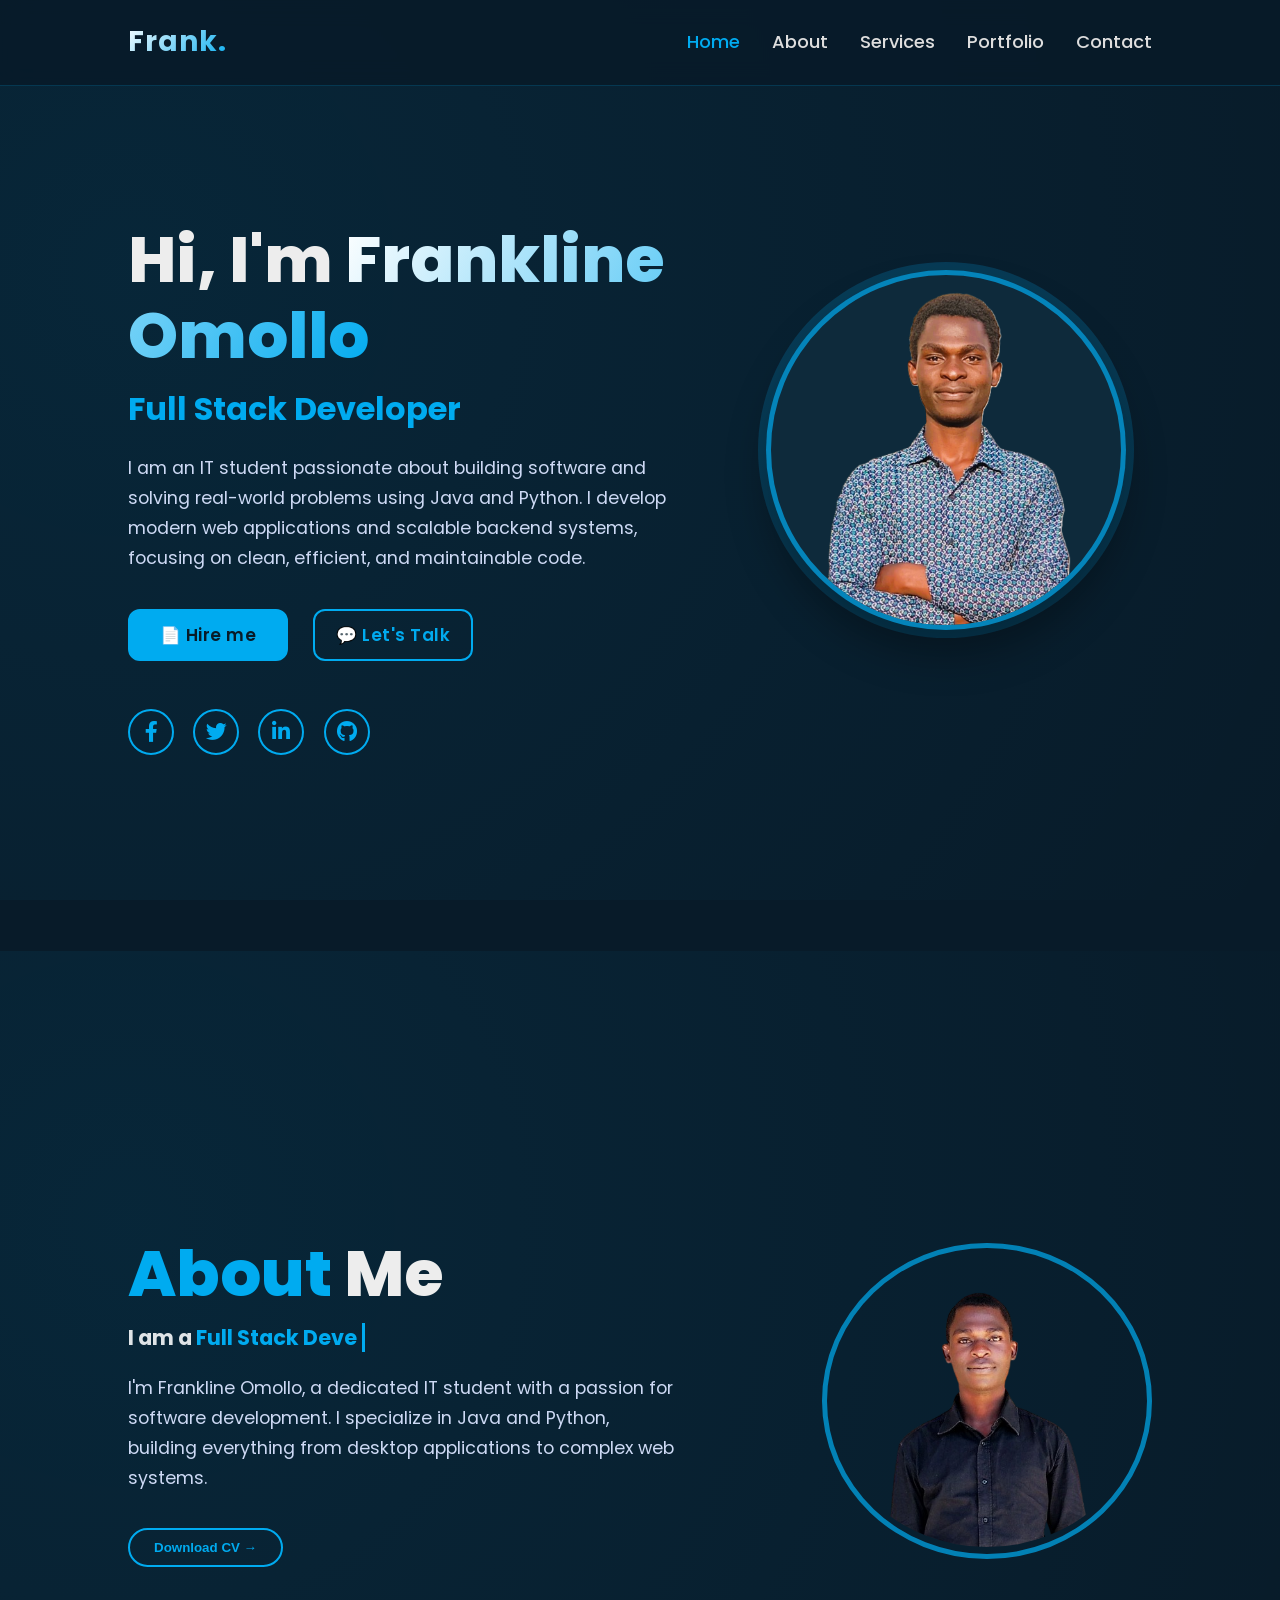
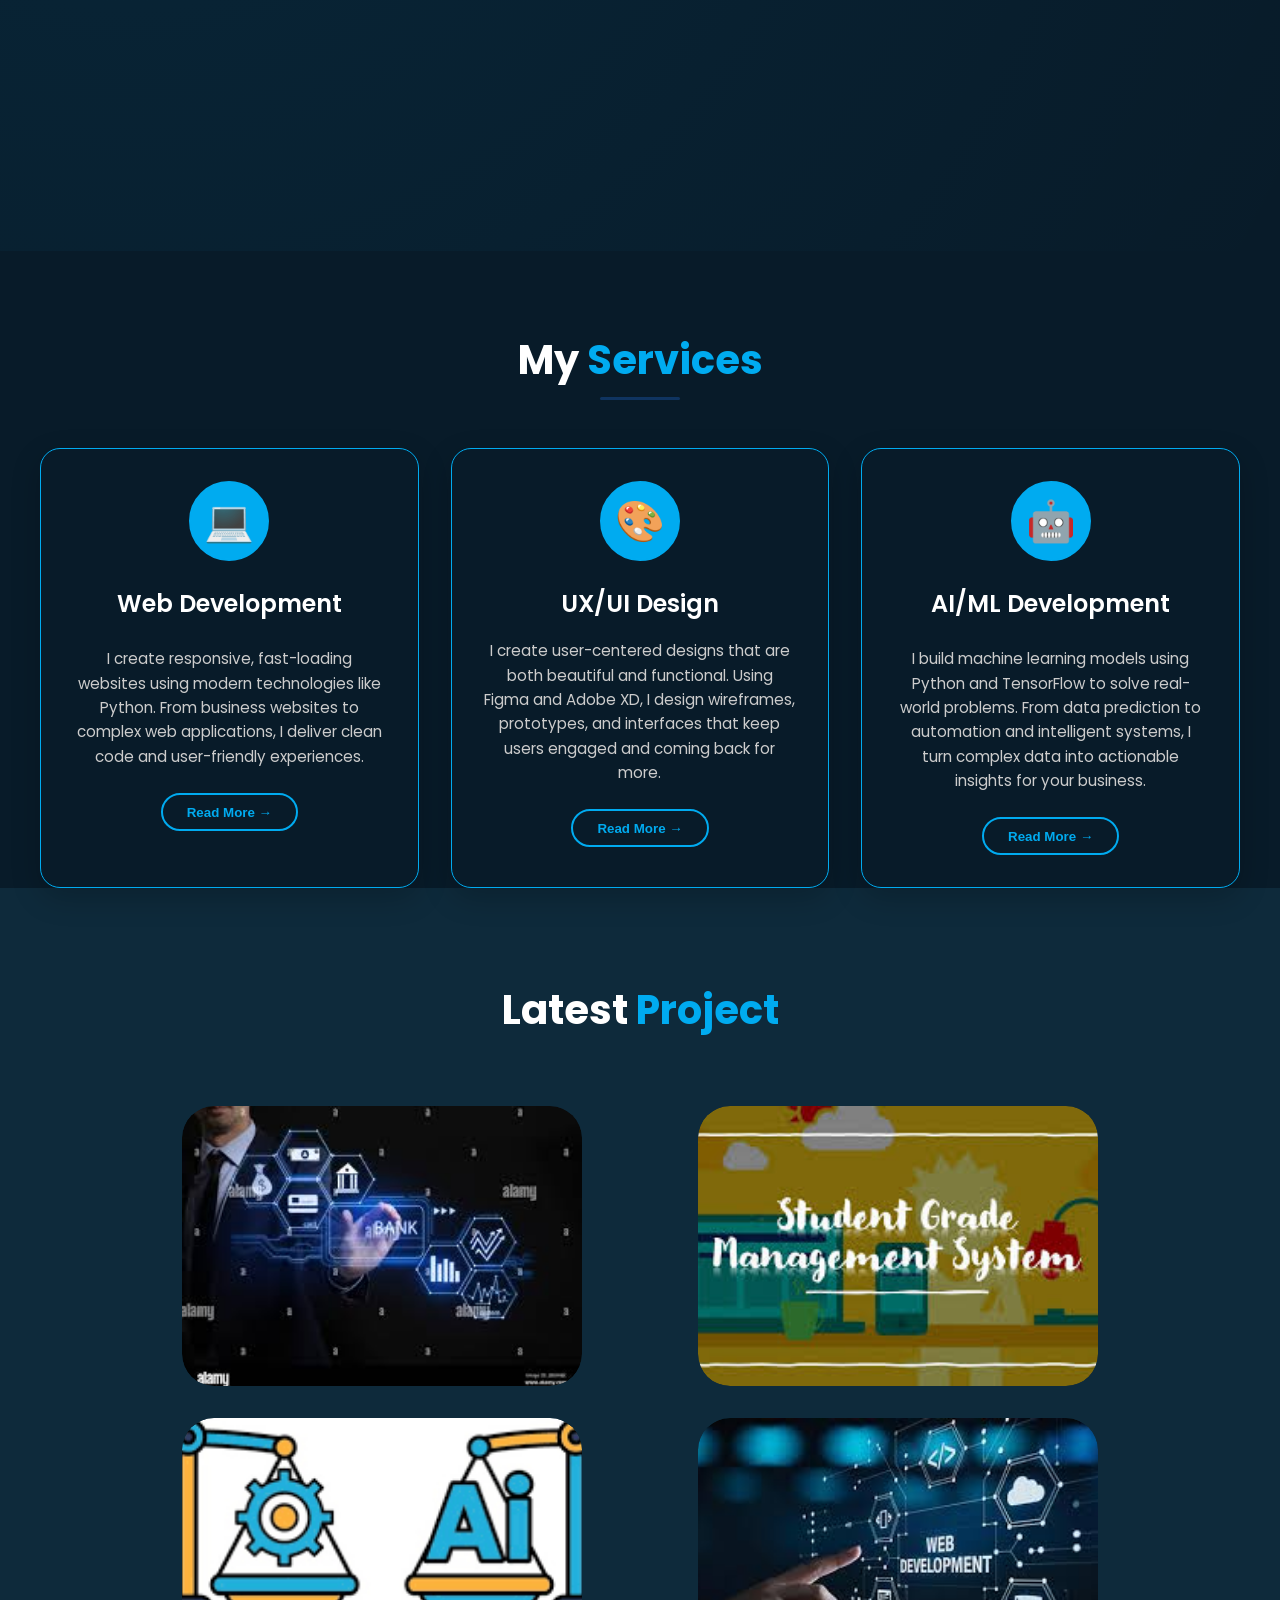
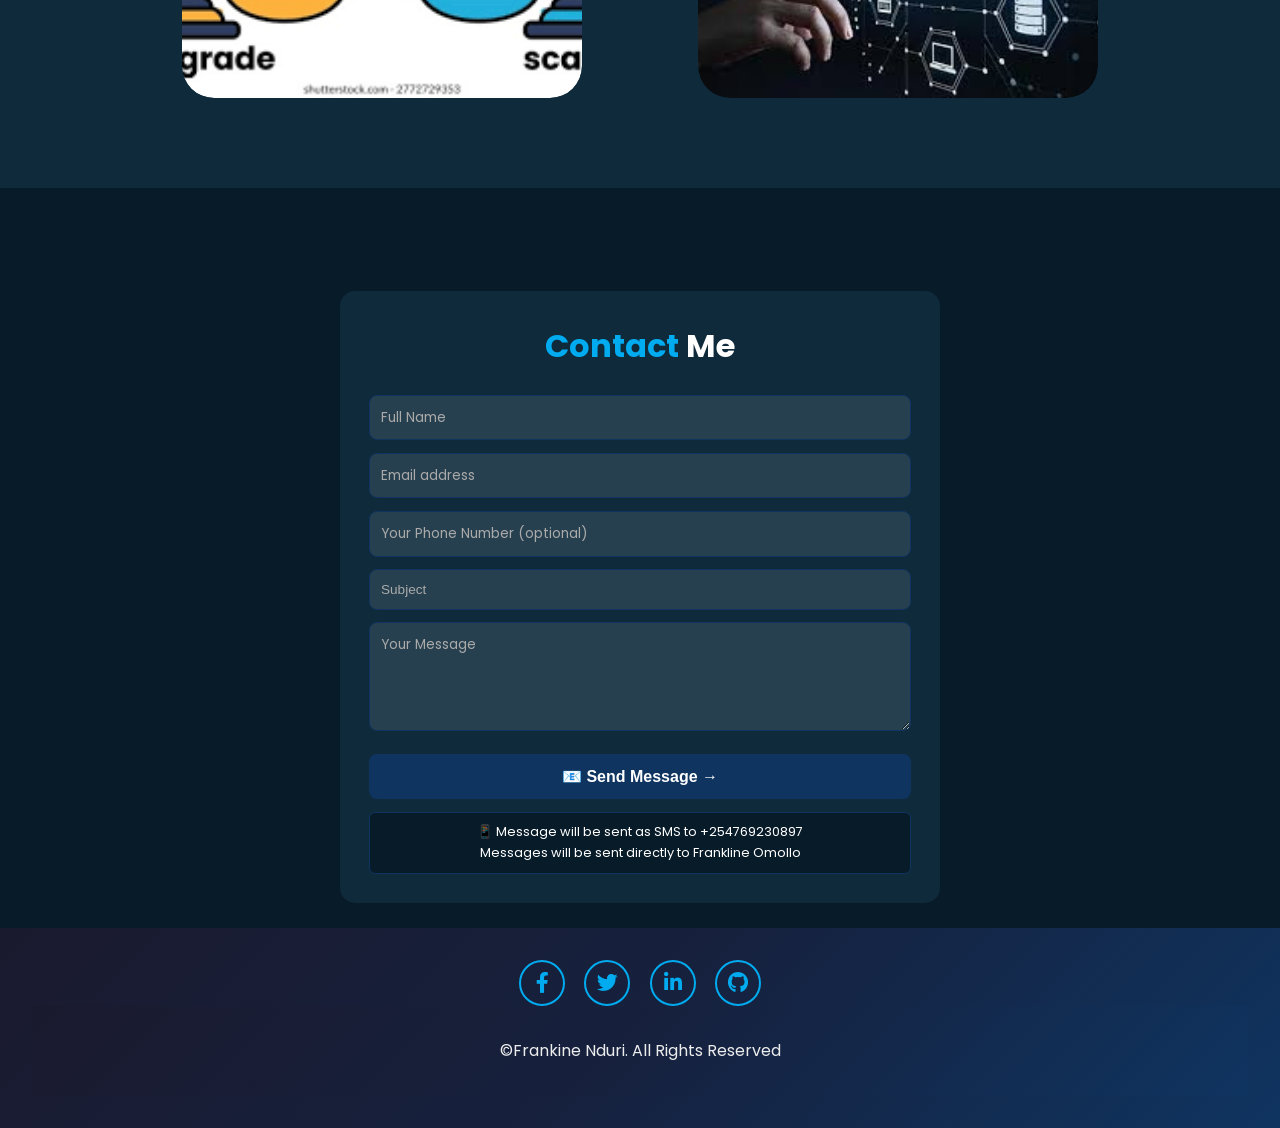
==== index.html @ 0df87f80 "Update index.html" ====
<!DOCTYPE html>
<html lang="en">

<head>
  <meta charset="UTF-8">
  <meta name="viewport" content="width=device-width, initial-scale=1.0, user-scalable=yes">
  <title>Frankline Omollo | Full Stack Developer</title>
  <!-- Google Fonts: Poppins + Inter for extra aesthetic -->
  <link
    href="https://fonts.googleapis.com/css2?family=Poppins:wght@300;400;500;600;700;800;900&family=Inter:wght@400;500;600;700&display=swap"
    rel="stylesheet">
  <!-- Font Awesome 6 (free icons) for socials and better icons -->
  <link rel="stylesheet" href="https://cdnjs.cloudflare.com/ajax/libs/font-awesome/6.0.0-beta3/css/all.min.css">
  <link rel="stylesheet" href="style.css">

</head>

<body>

  <!-- Fixed Navigation Header (merged both designs) -->
  <div class="header">
    <a href="#" class="logo">Frank.</a>
    <div class="navbar">
      <a href="#home" class="active">Home</a>
      <a href="#about">About </a>
      <a href="#services">Services</a>
      <a href="#portfolio">Portfolio</a>
      <a href="#contact">Contact</a>
    </div>
  </div>

  <!-- Hero Section -->
  <section class="home" id="home">
    <!-- Left content area (text + buttons + socials) -->
    <div class="home-content">
      <br>
      <br>
      <br>
      <h1>Hi, I'm <span class="highlight">Frankline Omollo</span></h1>
      <h3>Full Stack Developer</h3>
      <p>
        I am an IT student passionate about building software and solving real-world problems using Java and Python. I
        develop modern web applications and scalable backend systems, focusing on clean, efficient, and maintainable
        code.
      </p>

      <!-- Button group (Hire me & Let's Talk) -->
      <div class="btn-box">
        <a href="#" id="hireBtn">📄 Hire me</a>
        <a href="#" id="talkBtn">💬 Let's Talk</a>
      </div>

      <!-- Social Icons (enhanced with FontAwesome) -->
      <div class="home-sci">
        <a href="https://www.facebook.com/profile.php?id=61554522751746" target="_blank" aria-label="Facebook"><i class="fab fa-facebook-f"></i></a>
        <a href="https://x.com/frankline2142" target="_blank" aria-label="Twitter/X"><i class="fab fa-twitter"></i></a>
        <a href="#" target="_blank" aria-label="LinkedIn"><i class="fab fa-linkedin-in"></i></a>
        <a href="https://github.com/FranklineOmollo126" target="_blank" aria-label="GitHub"><i class="fab fa-github"></i></a>
      </div>
    </div>

    <!-- RIGHT SIDE: CIRCLED PHOTO (exactly where your image belongs) -->
    <div class="photo-wrapper">
      <div class="circle-photo">

        <!-- PHOTO SECTION -->
        <img src="frank2.png" alt="Frankline Omollo - Full Stack Developer">
      </div>
    </div>
  </section>
  <br>
  <br>

  <!--ABOUT SECTION-->
  <section class="about" id="about">
    <div class="about-content">
      <h1 class="heading2"><span>About</span> Me</h1>
      
      <!-- TYPWRITER EFFECT HERE -->
      <div class="typewriter-wrapper">
        <span class="static-text">I am a </span>
        <span class="dynamic-text" id="typing-word"></span>
      </div>
      <!--<p>I'm an IT student passionate about building software applications using java and python</p>-->
      <p>I'm Frankline Omollo, a dedicated IT student with a passion for software development. I specialize in Java and
        Python, building everything from desktop applications to complex web systems.</p>

    
      <button class="about-btn" >Download CV →</button>
    </div>
    <div class="about-img">
      <img src="omollo.png" alt="About Image">
    </div>

  </section>


  <!-- SERVICES SECTION -->

  <section class="services" id="services">
    <div class="services-container">
      <div class="section-heading">
        <br>
        <br>
        <br>
        <h2>My <span>Services</span></h2>
      </div>

      <div class="services-grid">
        <!-- Service 1 - Web Development -->
        <div class="service-card">
          <div class="service-icon">
            <div class="emoji">💻</div>
          </div>
          <h3>Web Development</h3>
          <p>
          <p>I create responsive, fast-loading websites using modern technologies like Python. From
            business websites to complex web applications, I deliver clean code and user-friendly experiences.</p>
          </p>
          <button class="service-btn" onclick="alert('Web Development services coming soon!')">Read More →</button>
        </div>

        <!-- Service 2 - UX/UI Design -->
        <div class="service-card">
          <div class="service-icon">
            <div class="emoji">🎨</div>

          </div>
          <h3>UX/UI Design</h3>

          <p>I create user-centered designs that are both beautiful and functional. Using Figma and Adobe XD, I design
            wireframes, prototypes, and interfaces that keep users engaged and coming back for more.</p>
          </p>
          <button class="service-btn" onclick="alert('UX/UI Design services coming soon!')">Read More →</button>
        </div>

        <!-- Service 3 - AI/ML Development -->
        <div class="service-card">
          <div class="service-icon">
            <div class="emoji">🤖</div>
          </div>
          <h3>AI/ML Development</h3>
          <p>
          <p>I build machine learning models using Python and TensorFlow to solve real-world problems. From data
            prediction to automation and intelligent systems, I turn complex data into actionable insights for your
            business.</p>
          </p>
          <button class="service-btn" onclick="alert('AI/ML Development services coming soon!')">Read More →</button>
        </div>
      </div>
    </div>
  </section>












  <!--Portfolio section-->
  <section class="portfolio" id="portfolio">
    <h2 class="heading3">Latest <span>Project</span></h2>
    <div class="portfolio-container">
      <div class="portfolio-box">
        <img src="bankaccount.jpg" alt="portfolioimage">
        <div class="portfolio-layer">
          <h4>Bank Account System</h4>
          <p>>A secure banking application that allows users to create accounts, deposit/withdraw funds, check balances,
            and view transaction history. Built with Python and MySQL.</p>
          <a href="#"><i class='bx bx-link-external'></i>Go→</a>

        </div>
      </div>
      <div class="portfolio-box">
        <img src="gradingsystem.jpg" alt="portfolioimage">
        <div class="portfolio-layer">
          <h4>Student Grading System</h4>
          <p>A comprehensive grading management system for schools. Features include student registration, subject
            enrollment, grade calculation, GPA analysis, and report generation.</p>
          <a href="#"><i class='bx bx-link-external'></i>Go→</a>

        </div>
      </div>
      <div class="portfolio-box">
        <img src="gradingsystem1.png" alt="portfolioimage">
        <div class="portfolio-layer">
          <h4>Advanced Grading Portal</h4>
          <p>An enhanced grading system with real-time analytics, teacher dashboards, parent portals, automated report
            cards, and performance tracking across multiple semesters.</p>
          <a href="#"><i class='bx bx-link-external'></i>Go→</a>

        </div>
      </div>
      <div class="portfolio-box">
        <img src="web.jpg" alt="portfolioimage">
        <div class="portfolio-layer">
          <h4>Modern Web Design</h4>
          <p>Responsive and modern website designs with smooth animations, mobile-first approach, and SEO optimization.
            Built with HTML5, CSS3, and JavaScript.</p>
          </p>
          <a href="#"><i class='bx bx-link-external'></i>Go→</a>

        </div>
      </div>
    </div>

  </section>




  <!--CONTACT SECTION CODE-->

  <br>
  <br>
  <br>
  <br>
  <section class="contact" id="contact">
    <h2 class="heading"><span>Contact </span>Me</h2>

    <form id="smsForm">
      <!-- Row 1: Full Name + Email -->
      <div class="input-box">
        <input type="text" id="fullName" placeholder="Full Name" required>
        <input type="email" id="email" placeholder="Email address" required>
      </div>

      <!-- Row 2: Phone Number (optional) -->
      <div class="input-box">
        <input type="tel" id="phoneNumber" placeholder="Your Phone Number (optional)">
      </div>

      <!-- Row 3: Subject - SINGLE FIELD -->
      <div class="single-input">
        <input type="text" id="emailSubject" placeholder="Subject" required>
      </div>

      <!-- Message - TEXTAREA -->
      <textarea id="message" rows="4" placeholder="Your Message" required></textarea>

      <!-- Send Message Button -->
      <button type="submit" class="btn">📧 Send Message →</button>
    </form>

    <div id="statusMessage" class="status-message"></div>

    <div class="note">
      📱 Message will be sent as SMS to +254769230897
      <p> Messages will be sent directly to Frankline Omollo</p>
    </div>
  </section>

  <script>
    const YOUR_PHONE_NUMBER = "+254769230897";
    const smsForm = document.getElementById('smsForm');
    const statusMessage = document.getElementById('statusMessage');

    smsForm.addEventListener('submit', function (e) {
      e.preventDefault();

      const fullName = document.getElementById('fullName').value.trim();
      const email = document.getElementById('email').value.trim();
      const phoneNumber = document.getElementById('phoneNumber').value.trim();
      const subject = document.getElementById('emailSubject').value.trim();
      const message = document.getElementById('message').value.trim();

      if (!fullName || !email || !subject || !message) {
        showStatus('Please fill in all required fields', 'error');
        return;
      }

      const smsMessage = `New message from ${fullName}%0A%0A` +
        `Email: ${email}%0A` +
        `Subject: ${subject}%0A%0A` +
        `Message: ${message}%0A%0A` +
        `From: ${phoneNumber || 'Not provided'}`;

      const smsUrl = `sms:${YOUR_PHONE_NUMBER}?body=${smsMessage}`;
      const isMobile = /Android|webOS|iPhone|iPad|iPod|BlackBerry|IEMobile|Opera Mini/i.test(navigator.userAgent);

      if (isMobile) {
        window.location.href = smsUrl;
        showStatus('Opening SMS app... Send the message!', 'success');
        setTimeout(() => {
          if (confirm('Message opened in SMS app. Did you send it?')) {
            smsForm.reset();
          }
        }, 2000);
      } else {
        showStatus('📱 Copy the message below and send from your phone', 'success');
        const copyDiv = document.createElement('div');
        copyDiv.style.marginTop = '0.8rem';
        copyDiv.style.padding = '0.8rem';
        copyDiv.style.background = 'rgba(255,255,255,0.1)';
        copyDiv.style.borderRadius = '6px';
        copyDiv.style.border = '1px solid #00abf0';
        copyDiv.innerHTML = `<strong style="color:#00abf0;">Copy this message:</strong><br>
                                <textarea id="copyText" rows="4" style="width:100%; margin-top:0.5rem; background:#1a1a2e; color:white; border:1px solid #00abf0; border-radius:6px; padding:0.5rem; font-size:0.8rem;">${decodeURIComponent(smsMessage.replace(/%0A/g, '\n'))}</textarea>
                                <button id="copyBtn" style="margin-top:0.5rem; padding:0.4rem 0.8rem; background:#00abf0; color:white; border:none; border-radius:5px; cursor:pointer;">📋 Copy</button>`;
        const oldCopy = document.querySelector('.copy-container');
        if (oldCopy) oldCopy.remove();
        copyDiv.className = 'copy-container';
        statusMessage.parentNode.insertBefore(copyDiv, statusMessage.nextSibling);
        document.getElementById('copyBtn').addEventListener('click', function () {
          const copyText = document.getElementById('copyText');
          copyText.select();
          document.execCommand('copy');
          alert('Copied! Send from your phone.');
        });
      }
    });

    function showStatus(message, type) {
      statusMessage.textContent = message;
      statusMessage.className = `status-message ${type}`;
      setTimeout(() => {
        statusMessage.style.display = 'none';
        statusMessage.className = 'status-message';
      }, 5000);
    }
  </script>
  <br>


  <!--Footer Section-->
  <footer class="footer1">
    <div class="social">
      <div class="home-sci1">
        <a href="https://www.facebook.com/profile.php?id=61554522751746" target="_blank" aria-label="Facebook"><i class="fab fa-facebook-f"></i></a>
        <a href="https://x.com/frankline2142" target="_blank" aria-label="Twitter/X"><i class="fab fa-twitter"></i></a>
        <a href="#" target="_blank" aria-label="LinkedIn"><i class="fab fa-linkedin-in"></i></a>
        <a href="https://github.com/FranklineOmollo126" target="_blank" aria-label="GitHub"><i class="fab fa-github"></i></a>

      </div>
      <p class="copyright">
        &copy;Frankine Nduri. All Rights Reserved
      </p>

    </div>

  </footer>



  <script>
    // Simple interactive feedback for buttons (smooth alerts)
    const hireBtn = document.getElementById('hireBtn');
    const talkBtn = document.getElementById('talkBtn');

    if (hireBtn) {
      hireBtn.addEventListener('click', (e) => {
        e.preventDefault();
        alert("✨ Thanks for your interest! Feel free to reach out via the contact section. Let's build something great.");
      });
    }
    if (talkBtn) {
      talkBtn.addEventListener('click', (e) => {
        e.preventDefault();
        alert("💬 Let's talk! You can connect with me on socials or send an email to franklinenduri@gmail.com");
      });
    }

    // Optional: active nav highlight on click (simple)
    const navLinks = document.querySelectorAll('.navbar a');
    navLinks.forEach(link => {
      link.addEventListener('click', function (e) {
        if (this.getAttribute('href') === '#') {
          e.preventDefault();
        }
        navLinks.forEach(l => l.classList.remove('active'));
        this.classList.add('active');
      });
    });
  </script>
  <script>
    // TYPEWRITER EFFECT - Words to cycle through
    const words = ["Full Stack Developer", "Web Designer", "Python Developer", "Java Programmer"];

    let wordIndex = 0;      // Which word we're on
    let charIndex = 0;      // Which character we're at
    let isDeleting = false;  // Are we deleting or typing?
    let typingSpeed = 150;   // Speed of typing

    const dynamicTextElement = document.getElementById("typing-word");

    function typeEffect() {
      const currentWord = words[wordIndex];

      // TYPING: adding characters
      if (!isDeleting && charIndex <= currentWord.length) {
        dynamicTextElement.textContent = currentWord.substring(0, charIndex);
        charIndex++;
        typingSpeed = 150;
      }
      // BACKSPACING: removing characters
      else if (isDeleting && charIndex >= 0) {
        dynamicTextElement.textContent = currentWord.substring(0, charIndex);
        charIndex--;
        typingSpeed = 100;
      }

      // Word fully typed → pause then delete
      if (!isDeleting && charIndex === currentWord.length + 1) {
        isDeleting = true;
        typingSpeed = 1500;  // Pause 1.5 seconds before deleting
      }
      // Word fully deleted → move to next word
      else if (isDeleting && charIndex === 0) {
        isDeleting = false;
        wordIndex = (wordIndex + 1) % words.length;  // Loop through words
        typingSpeed = 500;  // Pause before typing next word
      }

      setTimeout(typeEffect, typingSpeed);
    }

    // Start the animation when page loads
    typeEffect();
  </script>
</body>

</html>
---- style.css ----
@import url('https://fonts.googleapis.com/css2?family=Poppins:wght@300;400;500;600;700;800;900&display=swap');

 * {
      margin: 0;
      padding: 0;
      box-sizing: border-box;
    }

    body {
      font-family: 'Poppins', 'Inter', sans-serif;
      background: #081b29;
      color: #ededed;
      line-height: 1.6;
      overflow-x: hidden;
    }

    /*NAVIGATION BAR */
    .header {
      position: fixed;
      top: 0;
      left: 0;
      width: 100%;
      padding: 20px 10%;
      background: rgba(8, 27, 41, 0.85);
      backdrop-filter: blur(12px);
      display: flex;
      justify-content: space-between;
      align-items: center;
      z-index: 1000;
      transition: all 0.3s ease;
      border-bottom: 1px solid rgba(0, 171, 240, 0.2);
    }

    .logo {
      font-size: 28px;
      color: #ededed;
      text-decoration: none;
      font-weight: 700;
      letter-spacing: 1px;
      background: linear-gradient(135deg, #fff, #00abf0);
      background-clip: text;
      -webkit-background-clip: text;
      color: transparent;
    }

    .navbar {
      display: flex;
      gap: 2rem;
      align-items: center;
    }

    .navbar a {
      font-size: 18px;
      color: #dedede;
      text-decoration: none;
      font-weight: 500;
      transition: 0.3s;
      position: relative;
      padding: 5px 0;
    }

    .navbar a:hover,
    .navbar a.active {
      color: #00abf0;
    }

    .navbar a::after {
      content: '';
      position: absolute;
      bottom: 0;
      left: 0;
      width: 0%;
      height: 2px;
      background: #00abf0;
      transition: 0.3s ease;
    }

    .navbar a:hover::after {
      width: 100%;
    }

    /* ========== HERO SECTION (HOME) ========== */
    .home {
      height: 100vh;
      display: flex;
      align-items: center;
      padding: 0 10%;
      gap: 4rem;
      flex-wrap: wrap;
      background: radial-gradient(circle at 10% 30%, rgba(0, 171, 240, 0.08), transparent);
      position: relative;
      overflow-y: auto;
    }

    /* Left content */
    .home-content {
      flex: 1.2;
      min-width: 280px;
      animation: fadeInUp 0.9s ease-out;
    }

    .home-content h1 {
      font-size: 4rem;
      font-weight: 800;
      line-height: 1.2;
      margin-bottom: 0.5rem;
    }

    .home-content h1 .highlight {
      background: linear-gradient(120deg, #fff, #00abf0);
      background-clip: text;
      -webkit-background-clip: text;
      color: transparent;
    }

    .home-content h3 {
      font-size: 2rem;
      font-weight: 700;
      color: #00abf0;
      margin-bottom: 1rem;
    }

    .home-content p {
      font-size: 1.1rem;
      margin: 20px 0 35px;
      color: #cdd9f4;
      max-width: 550px;
      line-height: 1.7;
    }

    /* Button box */
    .btn-box {
      width: 345px;
      display: flex;
      justify-content: space-between;
      gap: 1.5rem;
      margin-bottom: 3rem;
    }

    .btn-box a {
      display: inline-flex;
      position: relative;
      width: 160px;
      justify-content: center;
      align-items: center;
      height: 52px;
      background: #00abf0;
      border: 2px solid #00abf0;
      border-radius: 12px;
      font-size: 1.05rem;
      color: #081b29;
      text-decoration: none;
      font-weight: 600;
      letter-spacing: 0.5px;
      z-index: 1;
      overflow: hidden;
      transition: 0.4s;
      cursor: pointer;
    }
    .btn-box a:hover{
      color: #00abf0;
    }

    .btn-box a:nth-child(2) {
      background: transparent;
      color: #00abf0;
    }

    .btn-box a:nth-child(2):hover {
      color: #081b29;
    }
    .btn-box a:nth-child(2)::before {
      background: #00abf0;
    }

    

    .btn-box a::before {
      content: '';
      position: absolute;
      top: 0;
      left: 0;
      width: 0%;
      height: 100%;
      background: #081b29;
      z-index: -1;
      transition: 0.5s;
    }

    .btn-box a:hover::before {
      width: 100%;
      
    }

    .btn-box a:hover {
     transform: translateY(-3px);
      box-shadow: 0 8px 20px rgba(0, 171, 240, 0.3);
    }

    /* Social Icons  */
    .home-sci {
      display: flex;
      gap: 1.2rem;
      align-items: center;
    }

    .home-sci a {
      position: relative;
      display: inline-flex;
      width: 46px;
      height: 46px;
      background: transparent;
      border: 2px solid #00abf0;
      border-radius: 50%;
      font-size: 1.3rem;
      color: #00abf0;
      text-decoration: none;
      justify-content: center;
      align-items: center;
      z-index: 1;
      overflow: hidden;
      transition: 0.4s;
    }

    .home-sci a i {
      transition: 0.2s;
    }

    .home-sci a:hover {
      color: #081b29;
      transform: translateY(-5px);
    }

    .home-sci a::before {
      content: '';
      position: absolute;
      top: 0;
      left: 0;
      width: 0%;
      height: 100%;
      background-color: #00abf0;
      z-index: -1;
      transition: 0.5s;
    }

    .home-sci a:hover::before {
      width: 100%;
    }

    /*RIGHT SIDE: PERFECT CIRCLE PHOTO */
    .photo-wrapper {
      flex: 0.9;
      display: flex;
      justify-content: center;
      align-items: center;
      min-width: 280px;
    }

    .circle-photo {
      width: 360px;
      height: 360px;
      border-radius: 50%;
      overflow: hidden;
      border: 5px solid rgba(0, 171, 240, 0.7);
      box-shadow: 0 25px 40px rgba(0, 0, 0, 0.3), 0 0 0 8px rgba(0, 171, 240, 0.2);
      transition: transform 0.4s cubic-bezier(0.2, 0.9, 0.4, 1.1), box-shadow 0.3s;
      background: #0e2a3b;
      backdrop-filter: blur(2px);
      animation: floatImage 4s ease-in-out infinite;
    }
    @keyframes floatImage{
        0%{
            transform: translateY(0);

        }
        50%{
            transform: translateY(-2.4rem);
        }
        100%{
            transform: translateY();
        }
    } 

    .circle-photo:hover {
      transform: scale(1.02);
      box-shadow: 0 30px 50px rgba(0, 171, 240, 0.3), 0 0 0 12px rgba(0, 171, 240, 0.25);
      border-color: #00abf0;
    }

    .circle-photo img {
      width: 100%;
      height: 100%;
      object-fit: cover;
      display: block;
      transition: transform 0.5s ease;
    }

    .circle-photo:hover img {
      transform: scale(1.05);
    }

    /* Responsive design */
    @media (max-width: 1050px) {
      .home {
        padding: 120px 6% 60px;
        height: auto;
        flex-direction: column-reverse;
        text-align: center;
        gap: 2rem;
      }
      .home-content {
        text-align: center;
        display: flex;
        flex-direction: column;
        align-items: center;
      }
      .home-content p {
        max-width: 90%;
      }
      .btn-box {
        justify-content: center;
      }
      .circle-photo {
        width: 300px;
        height: 300px;
      }
      .header {
        padding: 15px 6%;
      }
      .navbar {
        gap: 1.2rem;
      }
    }

    @media (max-width: 680px) {
      .home-content h1 {
        font-size: 2.5rem;
      }
      .home-content h3 {
        font-size: 1.5rem;
      }
      .circle-photo {
        width: 250px;
        height: 250px;
      }
      .btn-box {
        width: 100%;
        flex-direction: column;
        align-items: center;
        gap: 1rem;
      }
      .btn-box a {
        width: 80%;
        max-width: 240px;
      }
      .navbar a {
        font-size: 0.9rem;
      }
      .logo {
        font-size: 1.4rem;
      }
    }

    @media (max-width: 480px) {
      .circle-photo {
        width: 210px;
        height: 210px;
      }
      .home-sci a {
        width: 38px;
        height: 38px;
        font-size: 1rem;
      }
    }

    /* subtle floating animation */
    @keyframes fadeInUp {
      from {
        opacity: 0;
        transform: translateY(30px);
      }
      to {
        opacity: 1;
        transform: translateY(0);
      }
    }

    /* optional scrollbar */
    ::-webkit-scrollbar {
      width: 6px;
    }
    ::-webkit-scrollbar-track {
      background: #081b29;
    }
    ::-webkit-scrollbar-thumb {
      background: #00abf0;
      border-radius: 8px;
    }


    /*ABOUT SECTION CODE*/
    
    .about-img img{
        width: 25vw;
        border: 2px solid var(--main-color);
        border-radius: 50%;
        box-shadow: 0 0 25px var(--main-color);
        cursor: pointer;
        transition: 0.4s ease;
    }
    .about-img{
      border-radius: 50%;
            border: 5px solid rgba(0, 171, 240, 0.7);

    }
    .about-img img:hover{
        box-sizing:  0 0 25px var(--main-color),
                     0 0 35px var(--main-color),
                     0 0 45px var(--main-color);

    }
    
    .about {
      height: 100vh;
      display: flex;
      align-items: center;
      padding: 0 10%;
      gap: 4rem;
      flex-wrap: wrap;
      background: radial-gradient(circle at 10% 30%, rgba(0, 171, 240, 0.08), transparent);
      position: relative;
      overflow-y: auto;
    }

    /* Left content */
    .about-content {
      flex: 1.2;
      min-width: 280px;
      animation: fadeInUp 0.9s ease-out;
    }

    .about-content h1 {
      font-size: 4rem;
      font-weight: 800;
      line-height: 1.2;
      margin-bottom: 0.5rem;
    }
    .heading2 span {
            color: #00abf0;
        }

    .about-content h1 .highlight {
      background: linear-gradient(120deg, #fff, #00abf0);
      background-clip: text;
      -webkit-background-clip: text;
      color: transparent;
    }

    .about-content h3 {
      font-size: 2rem;
      font-weight: 700;
      color: #00abf0;
      margin-bottom: 1rem;
    }

    .about-content p {
      font-size: 1.1rem;
      margin: 20px 0 35px;
      color: #cdd9f4;
      max-width: 550px;
      line-height: 1.7;
    }
     /* Typewriter text styling */
        .typewriter-wrapper {
            font-size: 1.8rem;
            margin-bottom: 1rem;
            font-weight: 700;
        }

        .static-text {
            color: #dfe4e7;
        }

        .dynamic-text {
            color: #00abf0;
            border-right: 3px solid #00abf0;
            padding-right: 5px;
            animation: blink 0.7s step-end infinite;
        }

        @keyframes blink {
            0%, 100% { border-color: #00abf0; }
            50% { border-color: transparent; }
        }
          @media (max-width: 768px) {
            .about {
                flex-direction: column; /* Stack vertically */
                text-align: center;
                padding: 2rem 1rem;
            }
            
            .about-img {
                order: 1; /* Image on top */
            }
            
            .about-img img {
                max-width: 220px; /* Smaller on mobile */
            }
            
            .about-content {
                order: 2; /* Text below image */
            }
            
            .about-content h2 {
                font-size: 1.8rem;
            }
            
            .about-content h3 {
                font-size: 1.1rem;
            }
            
            .about-content p {
                font-size: 0.9rem;
            }
        }
         .typewriter-wrapper {
                font-size: 1.3rem;
         }
          .about-btn {
            display: inline-block;
            background: transparent;
            color: #00abf0;
            text-decoration: none;
            padding: 0.6rem 1.5rem;
            border-radius: 30px;
            font-weight: 600;
            transition: 0.3s;
            border: 2px solid #00abf0;
            cursor: pointer;
        }

        .about-btn:hover {
            background:#00abf0;
            color: #ffffff;
            transform: translateX(5px);
        }
     
      /*SERVICES SECTION*/
     .services-container {
            max-width: 1200px;
            margin: 0 auto;
        }

        /* Section Heading */
        .section-heading {
            text-align: center;
            margin-bottom: 3rem;
        }

        .section-heading h2 {
            font-size: 2.5rem;
            color: #ffffff;
            position: relative;
            display: inline-block;
            padding-bottom: 0.5rem;
        }

        .section-heading h2 span {
            color: #00abf0;
        }

        .section-heading h2::after {
            content: '';
            position: absolute;
            bottom: 0;
            left: 50%;
            transform: translateX(-50%);
            width: 80px;
            height: 3px;
            background: #0f3460;
            border-radius: 2px;
        }

        /* Services Grid - 3 columns */
        .services-grid {
            display: grid;
            grid-template-columns: repeat(auto-fit, minmax(320px, 1fr));
            gap: 2rem;
            margin-top: 2rem;
        }

        /* Individual Service Card - VISIBLE CONTAINER */
        .service-card {
            background: #081b29;
            backdrop-filter: blur(10px);
            border-radius: 20px;
            padding: 2rem;
            text-align: center;
            transition: 0.3s;
            border: 1px solid #00abf0;
            box-shadow: 0 10px 30px rgba(0, 0, 0, 0.2);
        }

        .service-card:hover {
            transform: translateY(-10px);
            border-color: #00abf0;
            box-shadow: 0 20px 40px rgba(0, 0, 0, 0.3);
            background: #0f3460;
        }

        /* Icon Styles - VISIBLE ICONS */
        .service-icon {
            width: 80px;
            height: 80px;
            margin: 0 auto 1.5rem;
            background: #00abf0;
            border-radius: 50%;
            display: flex;
            align-items: center;
            justify-content: center;
            transition: 0.3s;
            border: 2px solid #00abf0;
        }

        .service-card:hover .service-icon {
            background: #00abf0;
            transform: scale(1.1);
        }

        .service-icon i, 
        .service-icon .emoji {
            font-size: 2.5rem;
            color: #00abf0;
            transition: 0.3s;
        }

        .service-card:hover .service-icon i,
        .service-card:hover .service-icon .emoji {
            color: #ffffff;
        }

        /* Service Title */
        .service-card h3 {
            font-size: 1.5rem;
            color: #ffffff;
            margin-bottom: 1rem;
            font-weight: 600;
        }

        /* Service Description */
        .service-card p {
            color: #cccccc;
            line-height: 1.6;
            margin-bottom: 1.5rem;
            font-size: 0.95rem;
        }

        /* Read More Button */
        .service-btn {
            display: inline-block;
            background: transparent;
            color: #00abf0;
            text-decoration: none;
            padding: 0.6rem 1.5rem;
            border-radius: 30px;
            font-weight: 600;
            transition: 0.3s;
            border: 2px solid #00abf0;
            cursor: pointer;
        }

        .service-btn:hover {
            background: #00abf0;
            color: #ffffff;
            transform: translateX(5px);
        }

        /* Responsive Design */
        @media (max-width: 768px) {
            .services {
                padding: 3rem 1rem;
            }
            
            .section-heading h2 {
                font-size: 2rem;
            }
            
            .services-grid {
                grid-template-columns: 1fr;
                gap: 1.5rem;
            }
            
            .service-card {
                padding: 1.5rem;
            }
        }




      /*PORTFOLIO SECTION*/
      
        :root {
            --bg-color: #0e2a3b;
            --second-bg-color: #0e2a3b;
            --text-color: #ffffff;
            --accent-color: #00abf0;
            --accent-hover: #00abf0;
        }

        /* PORTFOLIO SECTION  */
        .portfolio {
            background: #0e2a3b;
            padding: 5rem 2rem;
            min-height: 100vh;
            display: flex;
            flex-direction: column;
            justify-content: center;
            align-items: center;
        }

        /* Section Heading */
        .heading3 {
            text-align: center;
            font-size: 2.5rem;
            margin-bottom: 3rem;
            color: var(--text-color);
        }

        .heading3 span {
            color: var(--accent-color);
        }

        /* PORTFOLIO CONTAINER - 2 COLUMNS, CENTERED */
        .portfolio-container {
            max-width: 1000px;
            width: 100%;
            margin: 0 auto;
            display: grid;
            grid-template-columns: repeat(2, 1fr); 
            gap: 2rem;
            justify-items: center; /* CENTERS items horizontally */
            align-items: center;
        }

        /* Portfolio Box/Card */
        .portfolio-box {
            position: relative;
            width: 100%;
            max-width: 400px;
            border-radius: 2rem;
            overflow: hidden;
            cursor: pointer;
            transition: 0.3s ease;
            margin: 0 auto; /* Centers each box */
        }

        .portfolio-box:hover {
            transform: translateY(-10px);
        }

        /* Portfolio Images */
        .portfolio-box img {
            width: 100%;
            height: 280px;
            object-fit: cover;
            border-radius: 2rem;
            transition: 0.5s ease;
            display: block;
        }

        .portfolio-box:hover img {
            transform: scale(1.05);
        }

        /* Portfolio Layer/Hover Overlay */
        .portfolio-layer {
            position: absolute;
            bottom: 0;
            left: 0;
            width: 100%;
            height: 100%;
            background: #0f3460;
            border-radius: 2rem;
            display: flex;
            flex-direction: column;
            justify-content: center;
            align-items: center;
            text-align: center;
            padding: 2rem;
            transform: translateY(100%);
            transition: 0.5s ease;
        }

        .portfolio-box:hover .portfolio-layer {
            transform: translateY(0);
        }

        /* Layer Text Styles */
        .portfolio-layer h4 {
            font-size: 1.8rem;
            color: #ffffff;
            margin-bottom: 0.5rem;
        }

        .portfolio-layer p {
            font-size: 0.9rem;
            color: #ffffff;
            line-height: 1.5;
            margin-bottom: 1rem;
        }

        .portfolio-layer a {
            display: inline-flex;
            justify-content: center;
            align-items: center;
            width: 4rem;
            height: 4rem;
            background: #ffffff;
            border-radius: 50%;
            transition: 0.3s ease;
        }

        .portfolio-layer a i {
            font-size: 2rem;
            color: var(--accent-color);
        }

        .portfolio-layer a:hover {
            background: var(--accent-color);
            transform: scale(1.1);
        }

        .portfolio-layer a:hover i {
            color: #ffffff;
        }

        /* Portfolio heading fix */
        .portfolio h2 {
            margin-bottom: 4rem;
        }

        /* Responsive Design */
        @media (max-width: 768px) {
            .portfolio {
                padding: 3rem 1rem;
            }
            
            .heading3 {
                font-size: 2rem;
                margin-bottom: 2rem;
            }
            
            .portfolio-container {
                grid-template-columns: 1fr; /* 1 column on mobile */
                gap: 1.5rem;
            }
            
            .portfolio-box {
                max-width: 100%;
            }
            
            .portfolio-box img {
                height: 240px;
            }
            
            .portfolio-layer h4 {
                font-size: 1.4rem;
            }
            
            .portfolio-layer p {
                font-size: 0.8rem;
            }
        }

        /* For tablets */
        @media (min-width: 769px) and (max-width: 1024px) {
            .portfolio-container {
                max-width: 800px;
                gap: 1.5rem;
            }
            
            .portfolio-box img {
                height: 250px;
            }
        }







      
       /* CONTACT SECTION */
        .contact {
            max-width: 600px;  
            margin: 0 auto;
            background: #0e2a3b;
            border-radius: 15px;  
            padding: 1.8rem;  
            box-shadow: #05516f;
        }

        .heading {
            text-align: center;
            font-size: 2rem;  
            margin-bottom: 1.5rem;  
            color: #ffffff;
        }

        .heading span {
            color: #00abf0;
        }

        /* Form layout  */
        .input-box {
            display: flex;
            gap: 0.8rem;  
            margin-bottom: 0.8rem;  
            flex-wrap: wrap;
        }

        .input-box input {
            flex: 1;
            padding: 0.7rem; 
            border: 1px solid #0f3460;
            border-radius: 8px;  
            font-size: 0.9rem;  
            font-family: inherit;
            background: rgba(255,255,255,0.1);
            color: #ffffff;
            transition: 0.3s;
        }

        /* Single field (for subject) */
        .single-input {
            margin-bottom: 0.8rem;  
        }

        .single-input input {
            width: 100%;
            padding: 0.7rem;  
            border: 1px solid #0f3460;
            border-radius: 8px; 
            font-size: 0.9rem;
            background: rgba(255,255,255,0.1);
            color: #ffffff;
        }

        .input-box input::placeholder,
        .single-input input::placeholder,
        textarea::placeholder {
            color: #aaa;
            font-size: 0.85rem;  
        }

        textarea {
            width: 100%;
            padding: 0.7rem;  
            border: 1px solid #0f3460;
            border-radius: 8px;  
            font-size: 0.9rem;
            resize: vertical;
            margin-bottom: 1rem;  
            background: rgba(255,255,255,0.1);
            color: #ffffff;
            font-family: inherit;
        }

        input:focus, textarea:focus {
            outline: none;
            border-color: #00abf0;
            background: rgba(255,255,255,0.15);
        }

        /* SEND MESSAGE BUTTON */
        .btn {
            width: 100%;
            background: #0f3460;
            color: white;
            border: none;
            padding: 0.8rem;  
            border-radius: 8px;  
            font-size: 1rem;  
            font-weight: bold;
            cursor: pointer;
            transition: 0.3s;
            box-shadow: #05516f;
        }

        .btn:hover {
            background: #05516f;
            transform: translateY(-2px);  
            box-shadow: #05516f;
        }

        .status-message {
            margin-top: 0.8rem;  
            padding: 0.6rem;  
            border-radius: 6px; 
            text-align: center;
            display: none;
            font-size: 0.85rem;  
        }

        .status-message.success {
            background: #d4edda;
            color: #155724;
            border: 1px solid #c3e6cb;
            display: block;
        }

        .status-message.error {
            background: #f8d7da;
            color: #721c24;
            border: 1px solid #f5c6cb;
            display: block;
        }

        .note {
            margin-top: 0.8rem;  
            padding: 0.6rem;  
            background: #081b29;
            color: #ffffff;
            border-radius: 6px;  
            font-size: 0.8rem;  
            text-align: center;
            border: 1px solid #0f3460;
        }

        /*CONTACT SOCIAL ICONS*/
        /* Social Icons */
        .footer1{
          background: linear-gradient(135deg, #1a1a2e 0%, #16213e 50%, #0f3460 100%);
          padding: 2rem;
        }
    
        .home-sci1 {
      display: flex;
      gap: 1.2rem;
      align-items: center;
      justify-content: center;

    }

    .home-sci1 a {
      position: relative;
      display: inline-flex;
      width: 46px;
      height: 46px;
      background: transparent;
      border: 2px solid #00abf0;
      border-radius: 50%;
      font-size: 1.3rem;
      color: #00abf0;
      text-decoration: none;
      justify-content: center;
      align-items: center;
      z-index: 1;
      overflow: hidden;
      transition: 0.4s;
    }

    .home-sci1 a i {
      transition: 0.2s;
    }

    .home-sci1 a:hover {
      color: #081b29;
      transform: translateY(-5px);
    }

    .home-sci1 a::before {
      content: '';
      position: absolute;
      top: 0;
      left: 0;
      width: 0%;
      height: 100%;
      background-color: #00abf0;
      z-index: -1;
      transition: 0.5s;
    }

    .home-sci1 a:hover::before {
      width: 100%;
    }
    /*copyright design*/
    .copyright{
      text-align: center;
       background: linear-gradient(135deg, #1a1a2e 0%, #16213e 50%, #0f3460 100%);
            padding: 2rem;
    }
     @media (max-width: 768px) {
            .footer1 {
                padding: 1.5rem;
            }
            .copyright {
                font-size: 0.8rem;
            }
        }
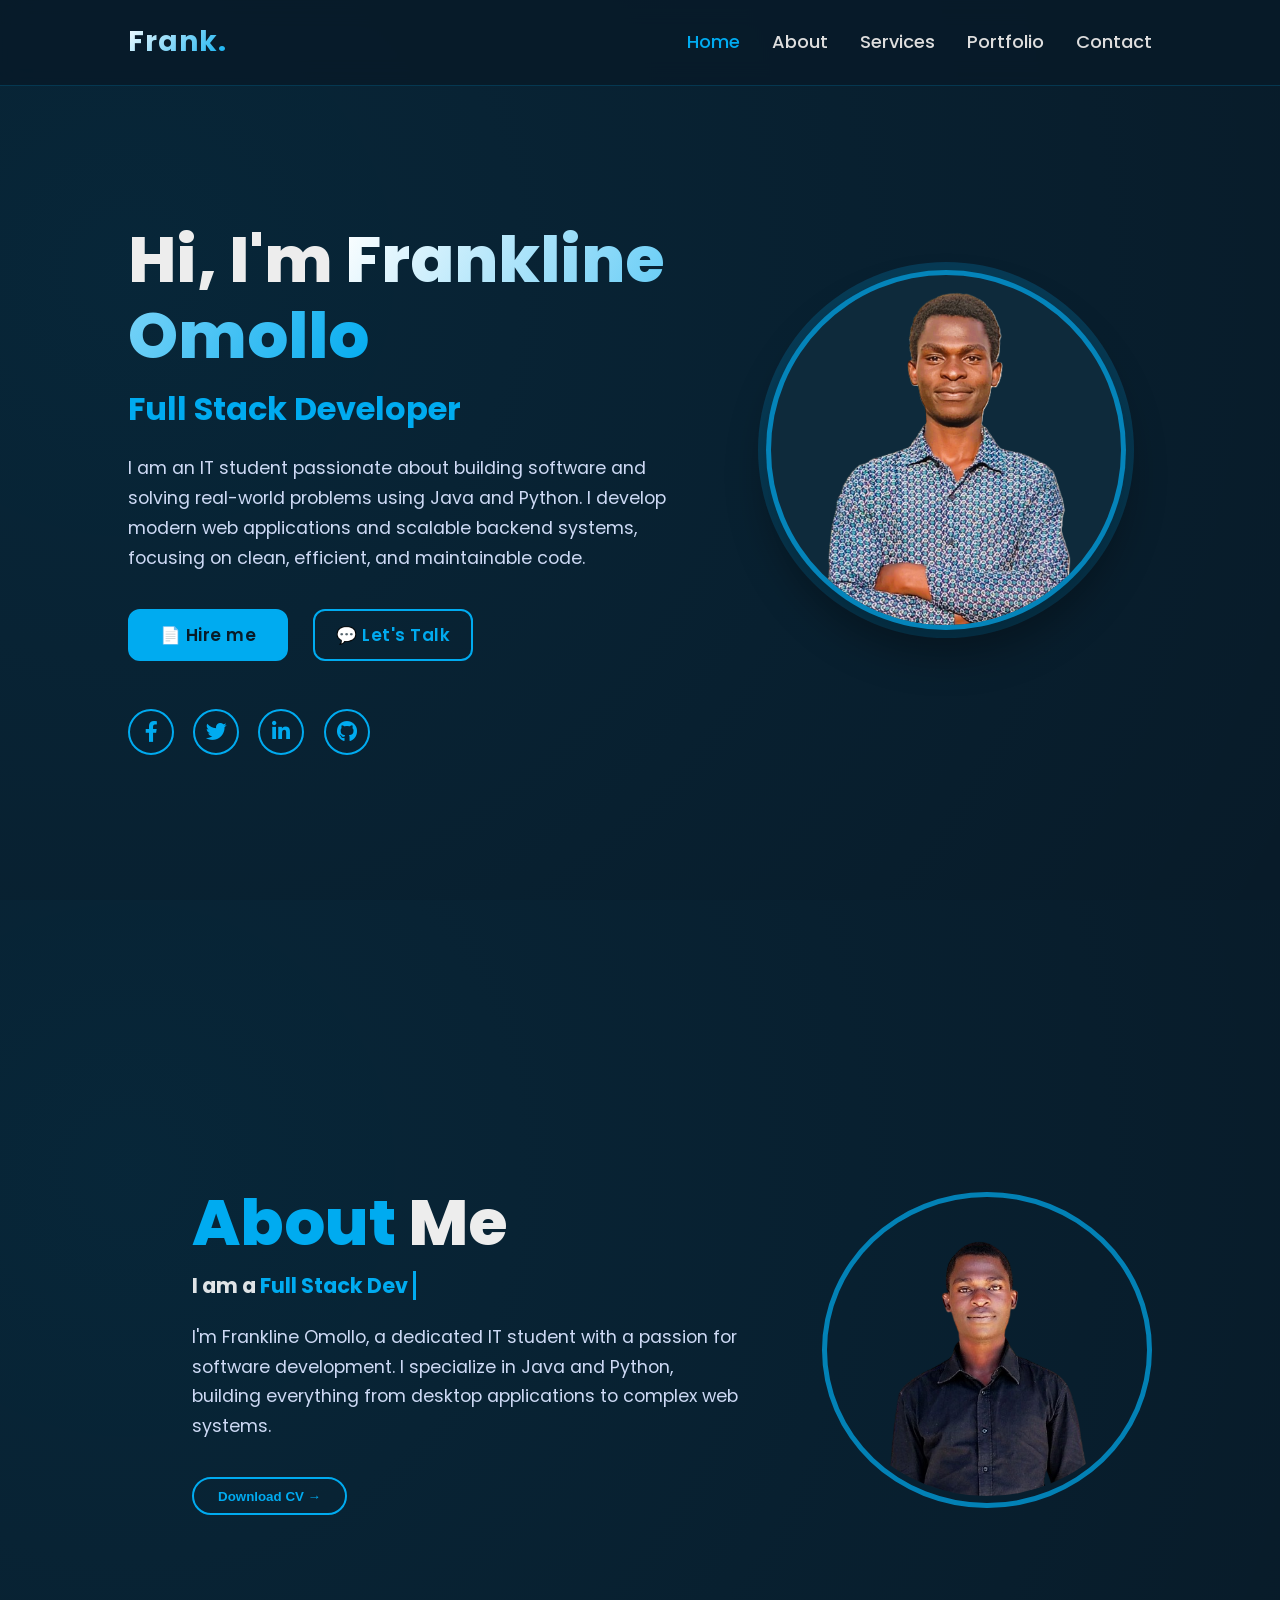
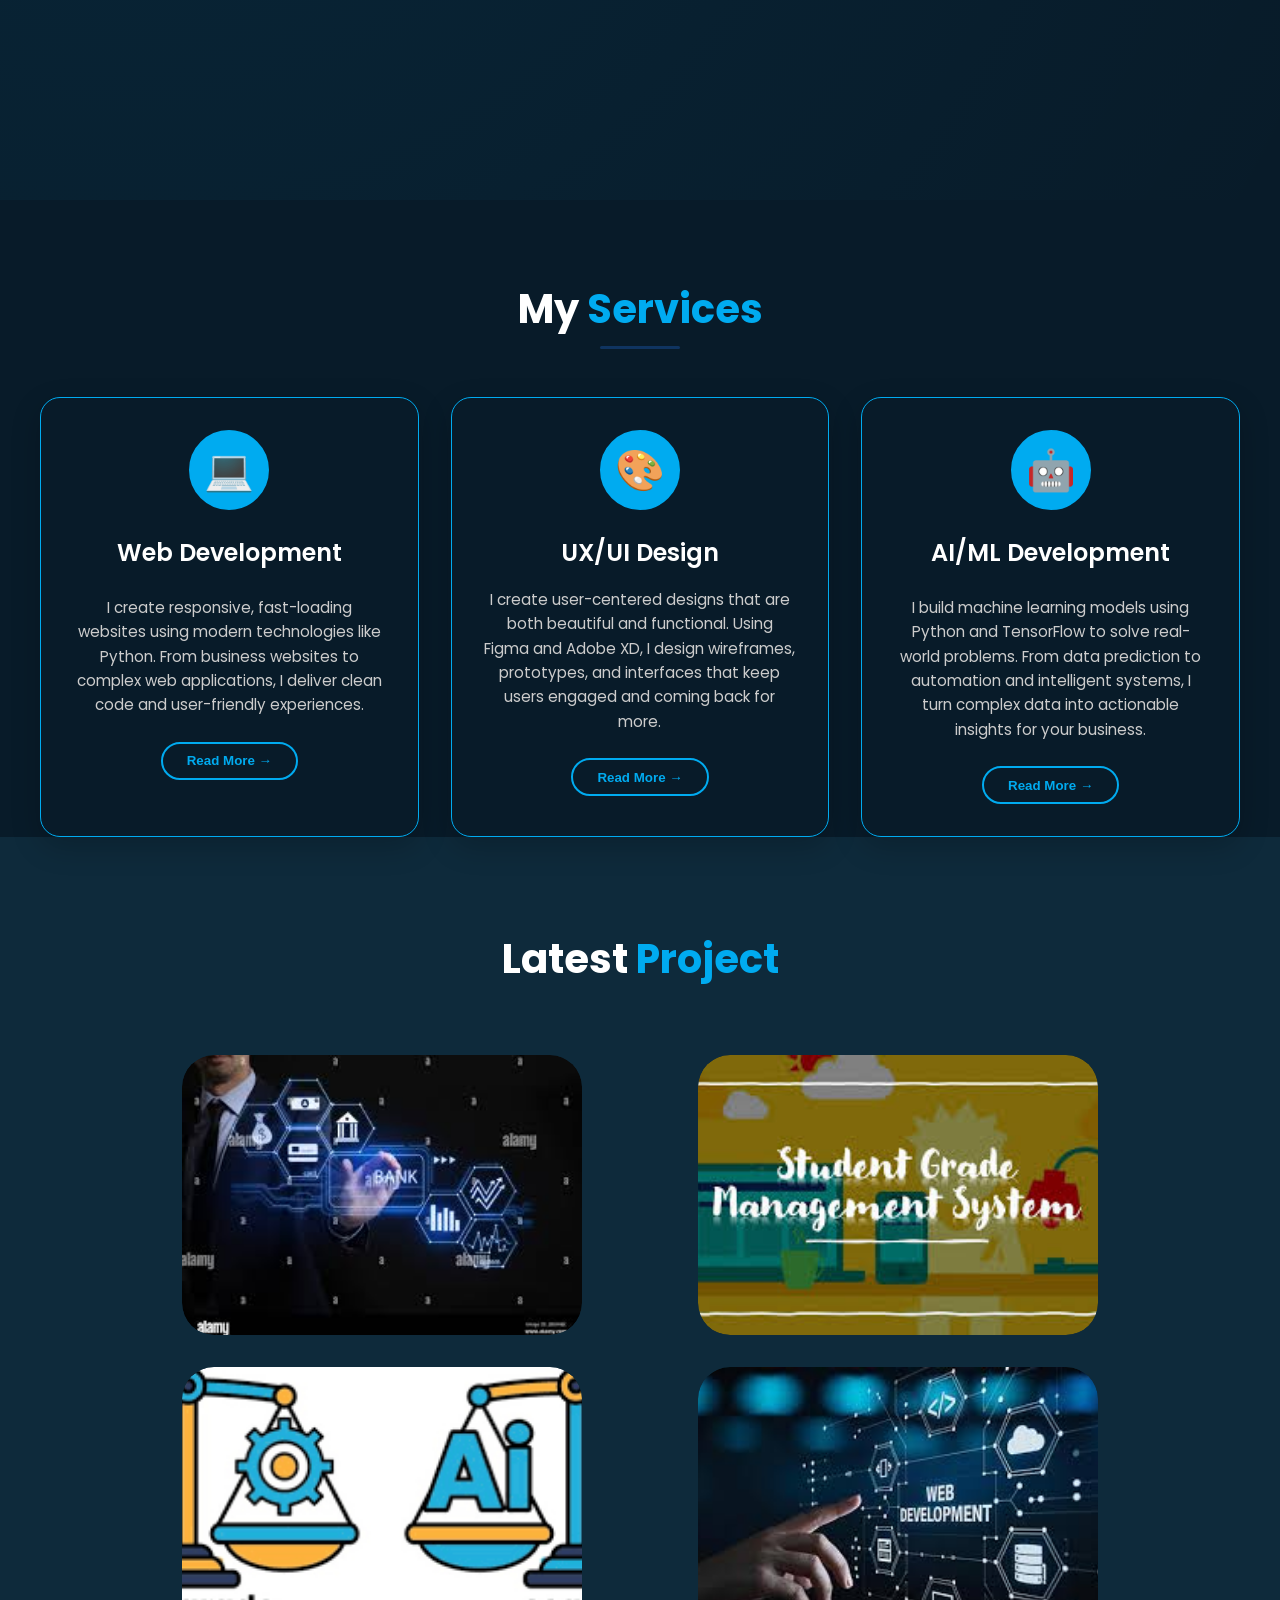
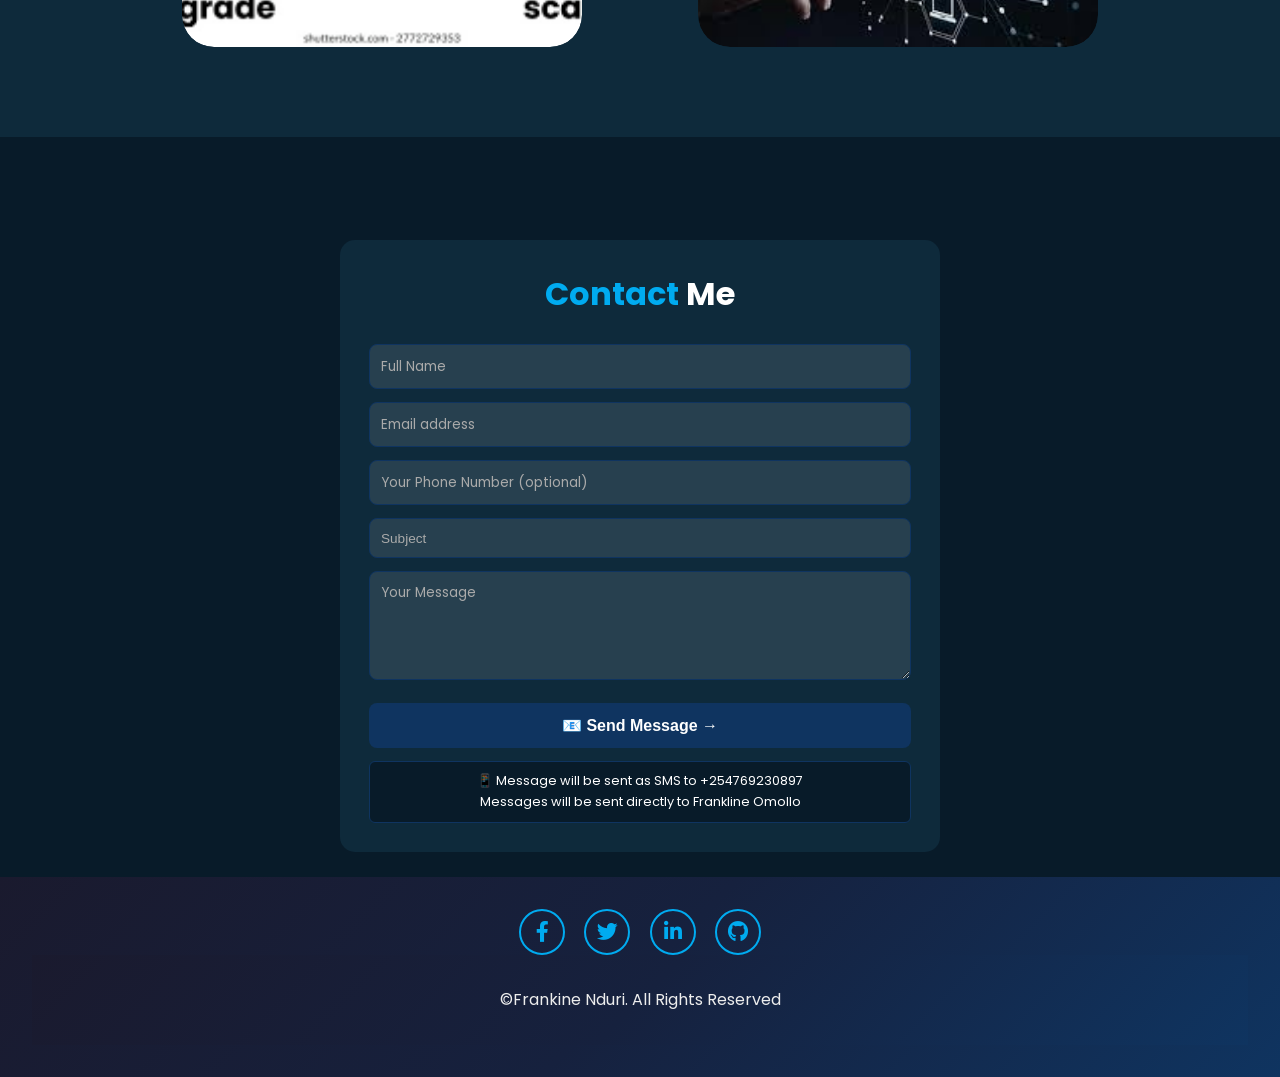
==== commit 57588162: "Update index.html" ====
--- a/index.html
+++ b/index.html
@@ -68,11 +68,13 @@
       </div>
     </div>
   </section>
-  <br>
-  <br>
+  
 
   <!--ABOUT SECTION-->
   <section class="about" id="about">
+  <br>
+  <br>
+  <br>
     <div class="about-content">
       <h1 class="heading2"><span>About</span> Me</h1>
       
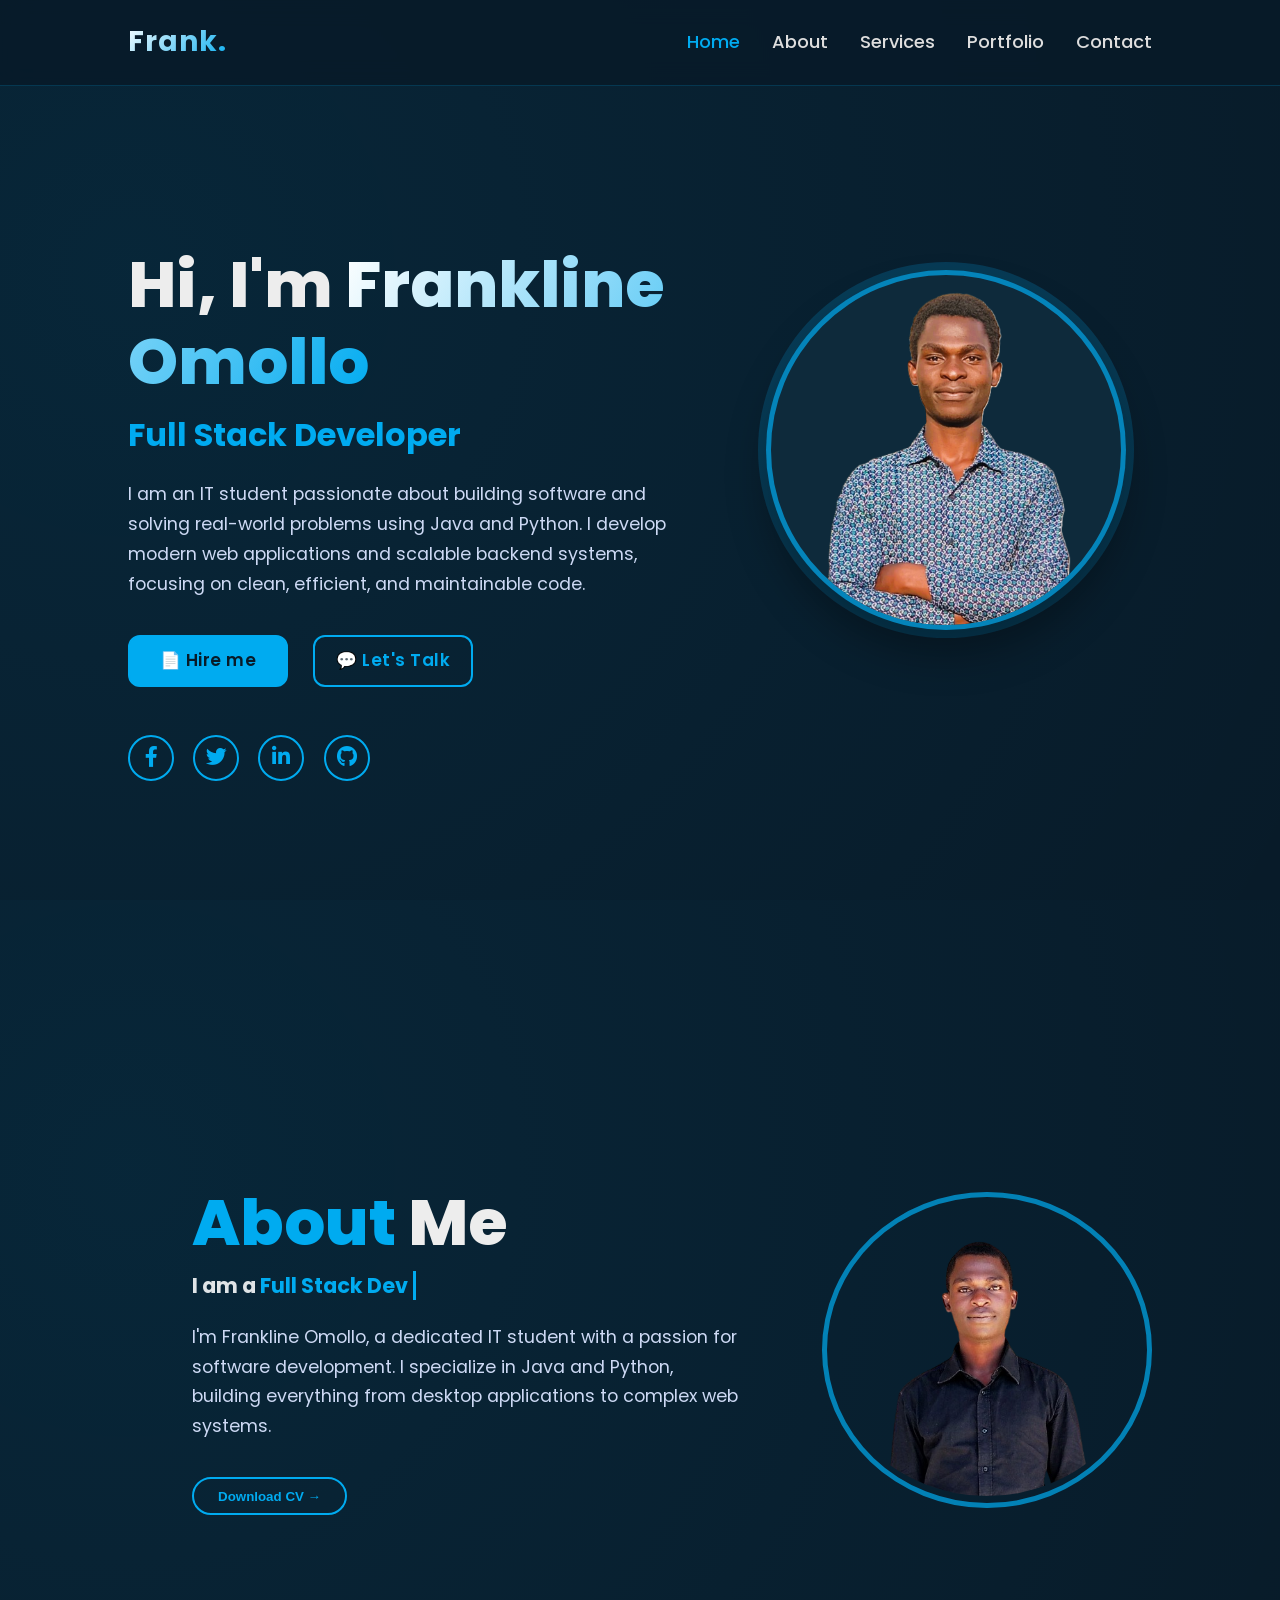
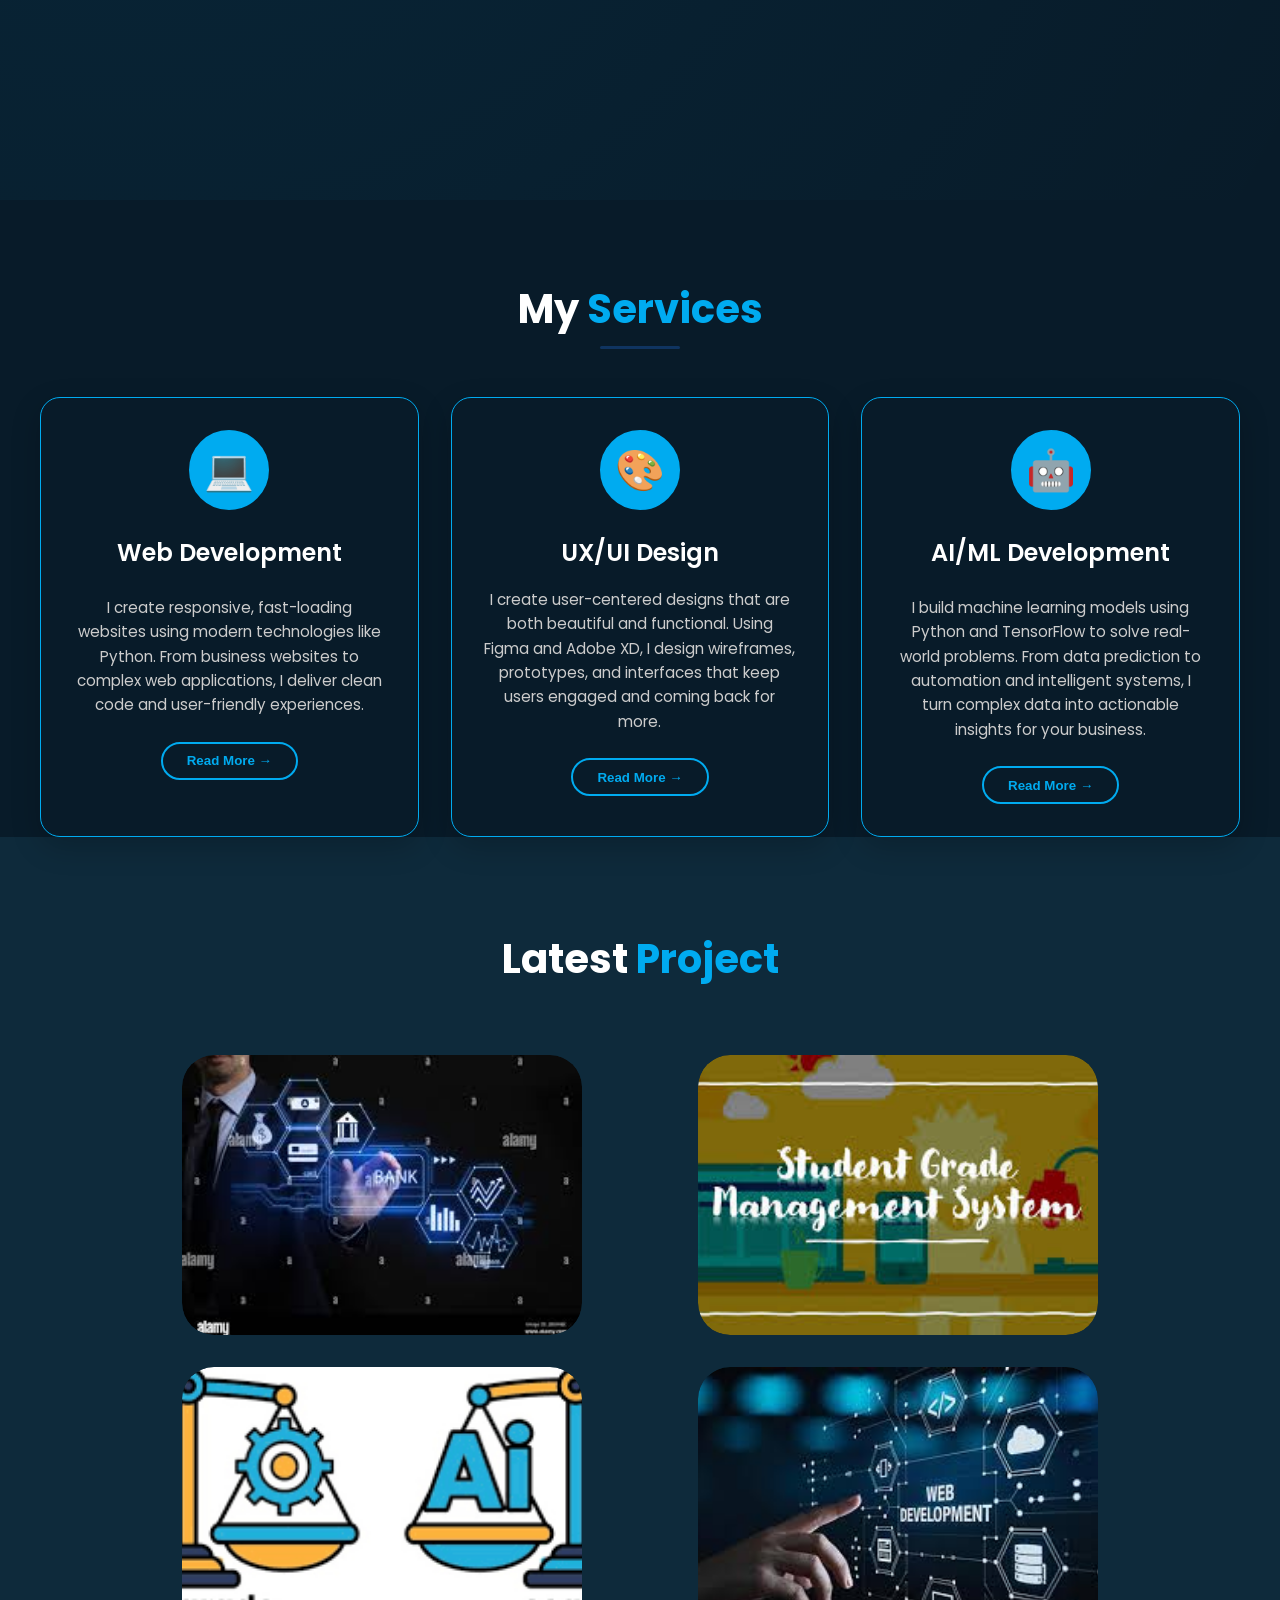
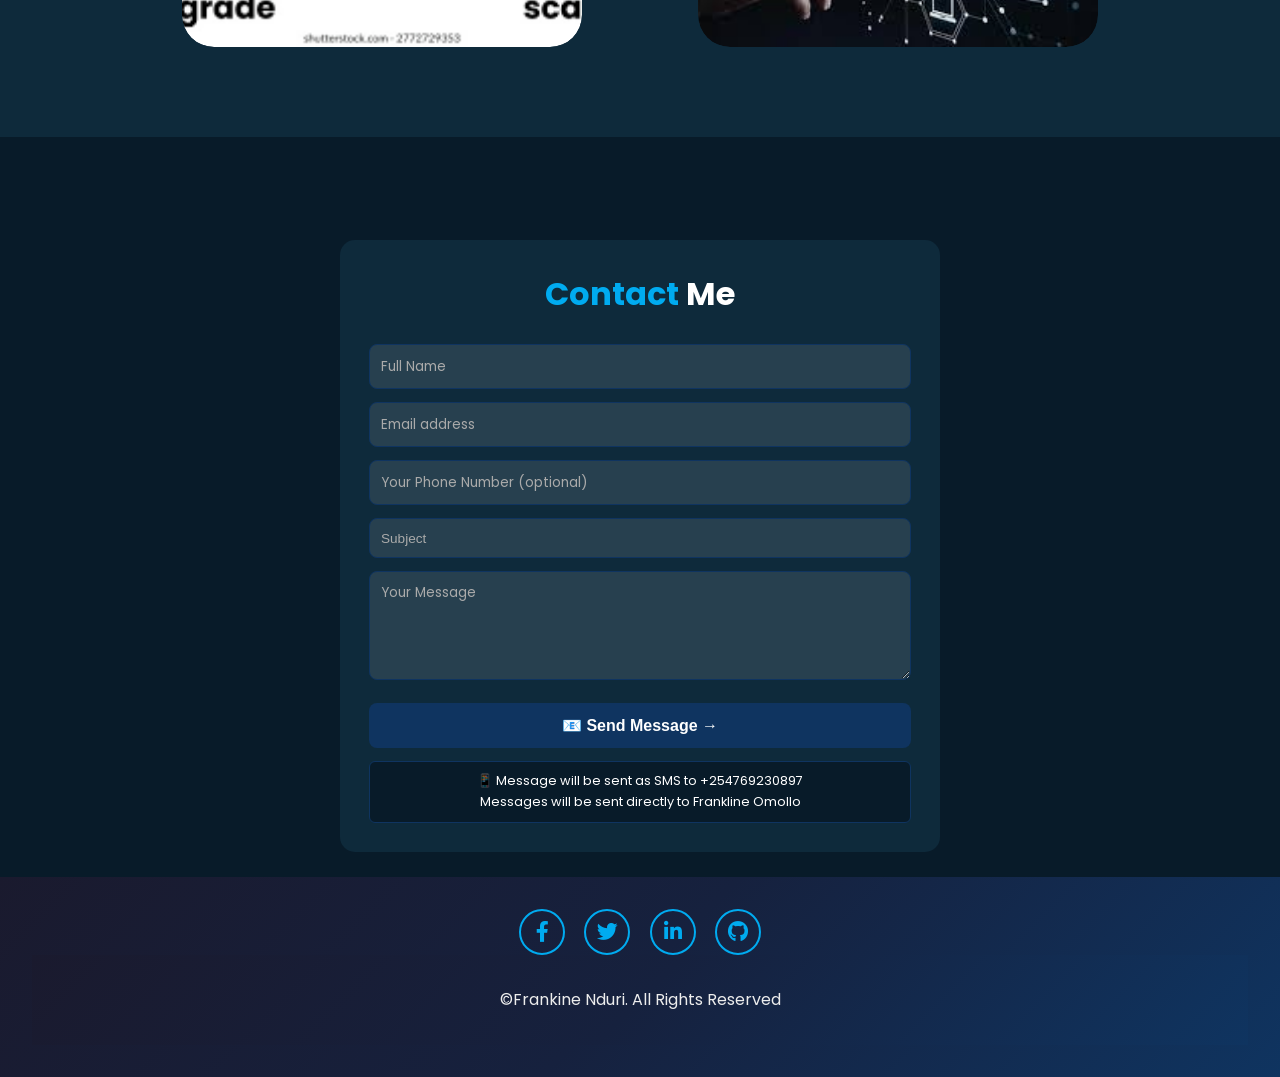
==== commit 1c3b6e18: "Fix HTML encoding issues in index.html" ====
--- a/index.html
+++ b/index.html
@@ -33,6 +33,8 @@
   <section class="home" id="home">
     <!-- Left content area (text + buttons + socials) -->
     <div class="home-content">
+      <br>
+      <br>
       <br>
       <br>
       <br>
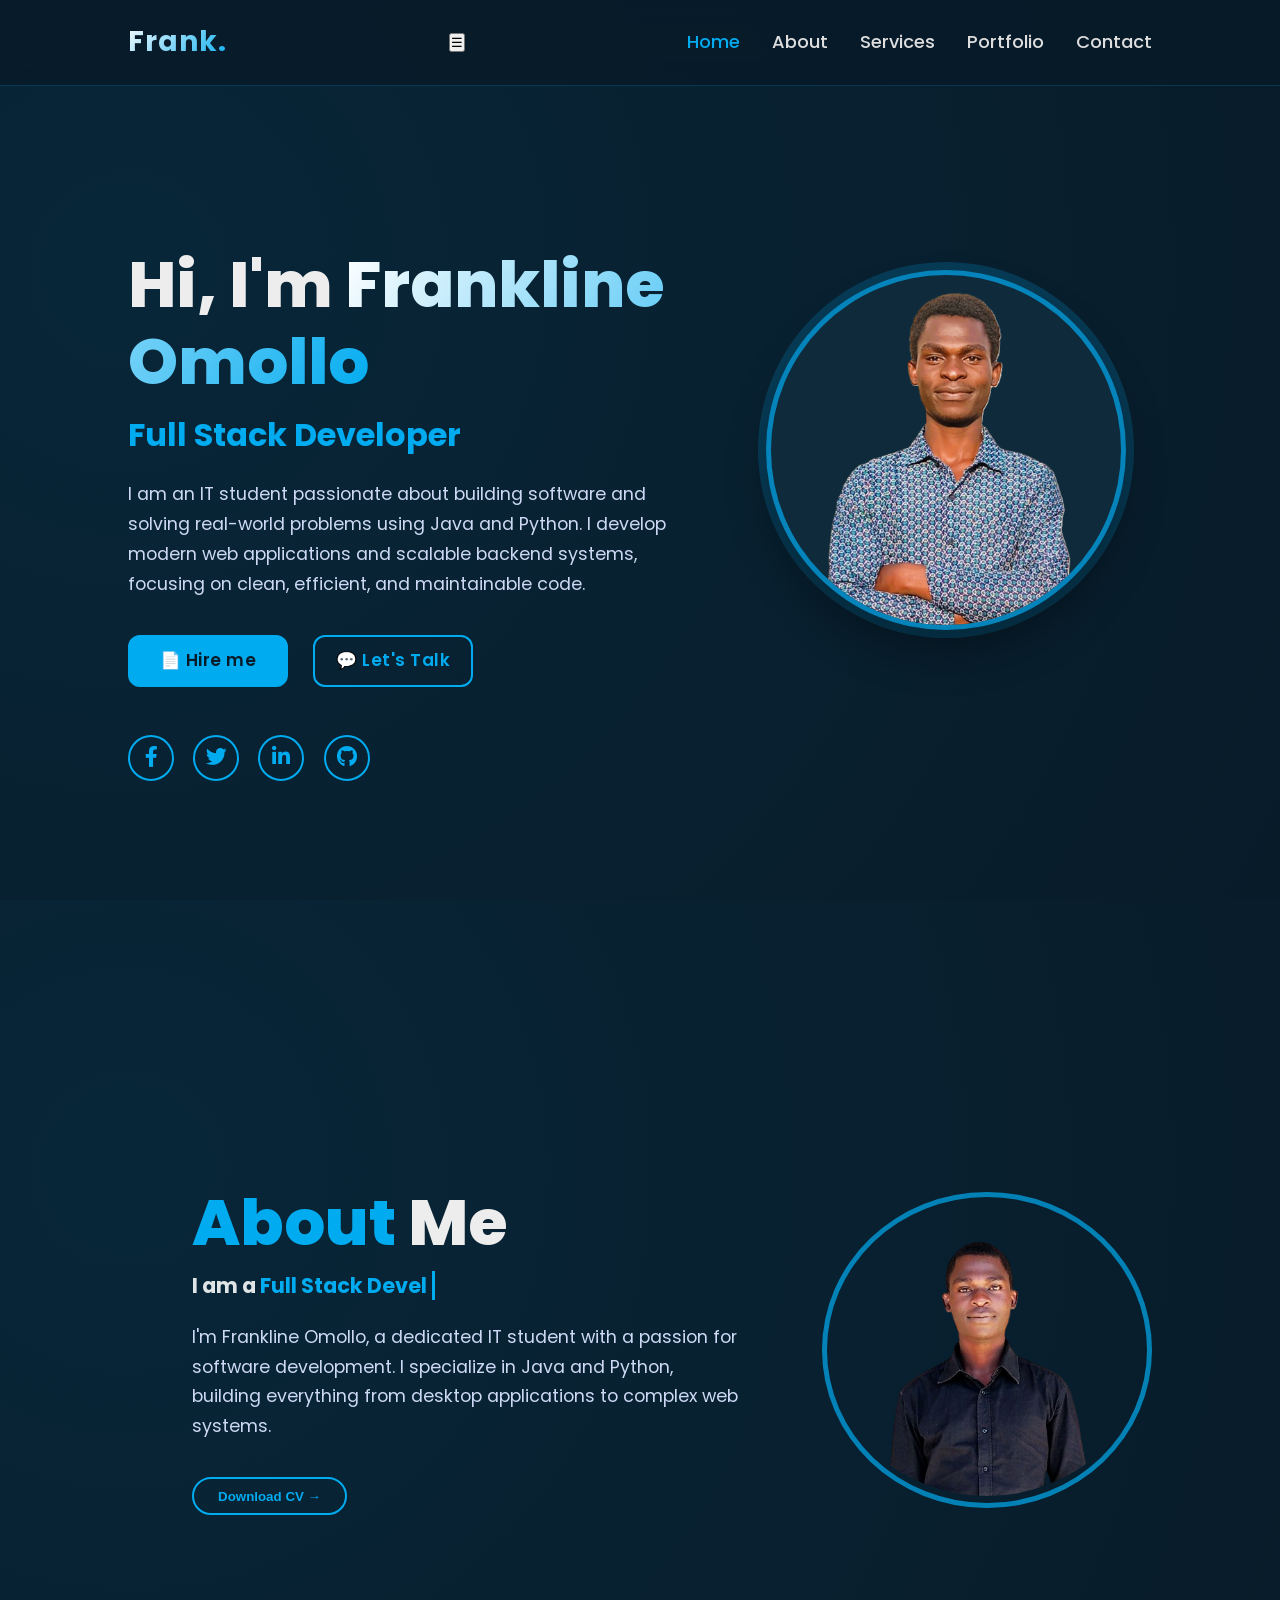
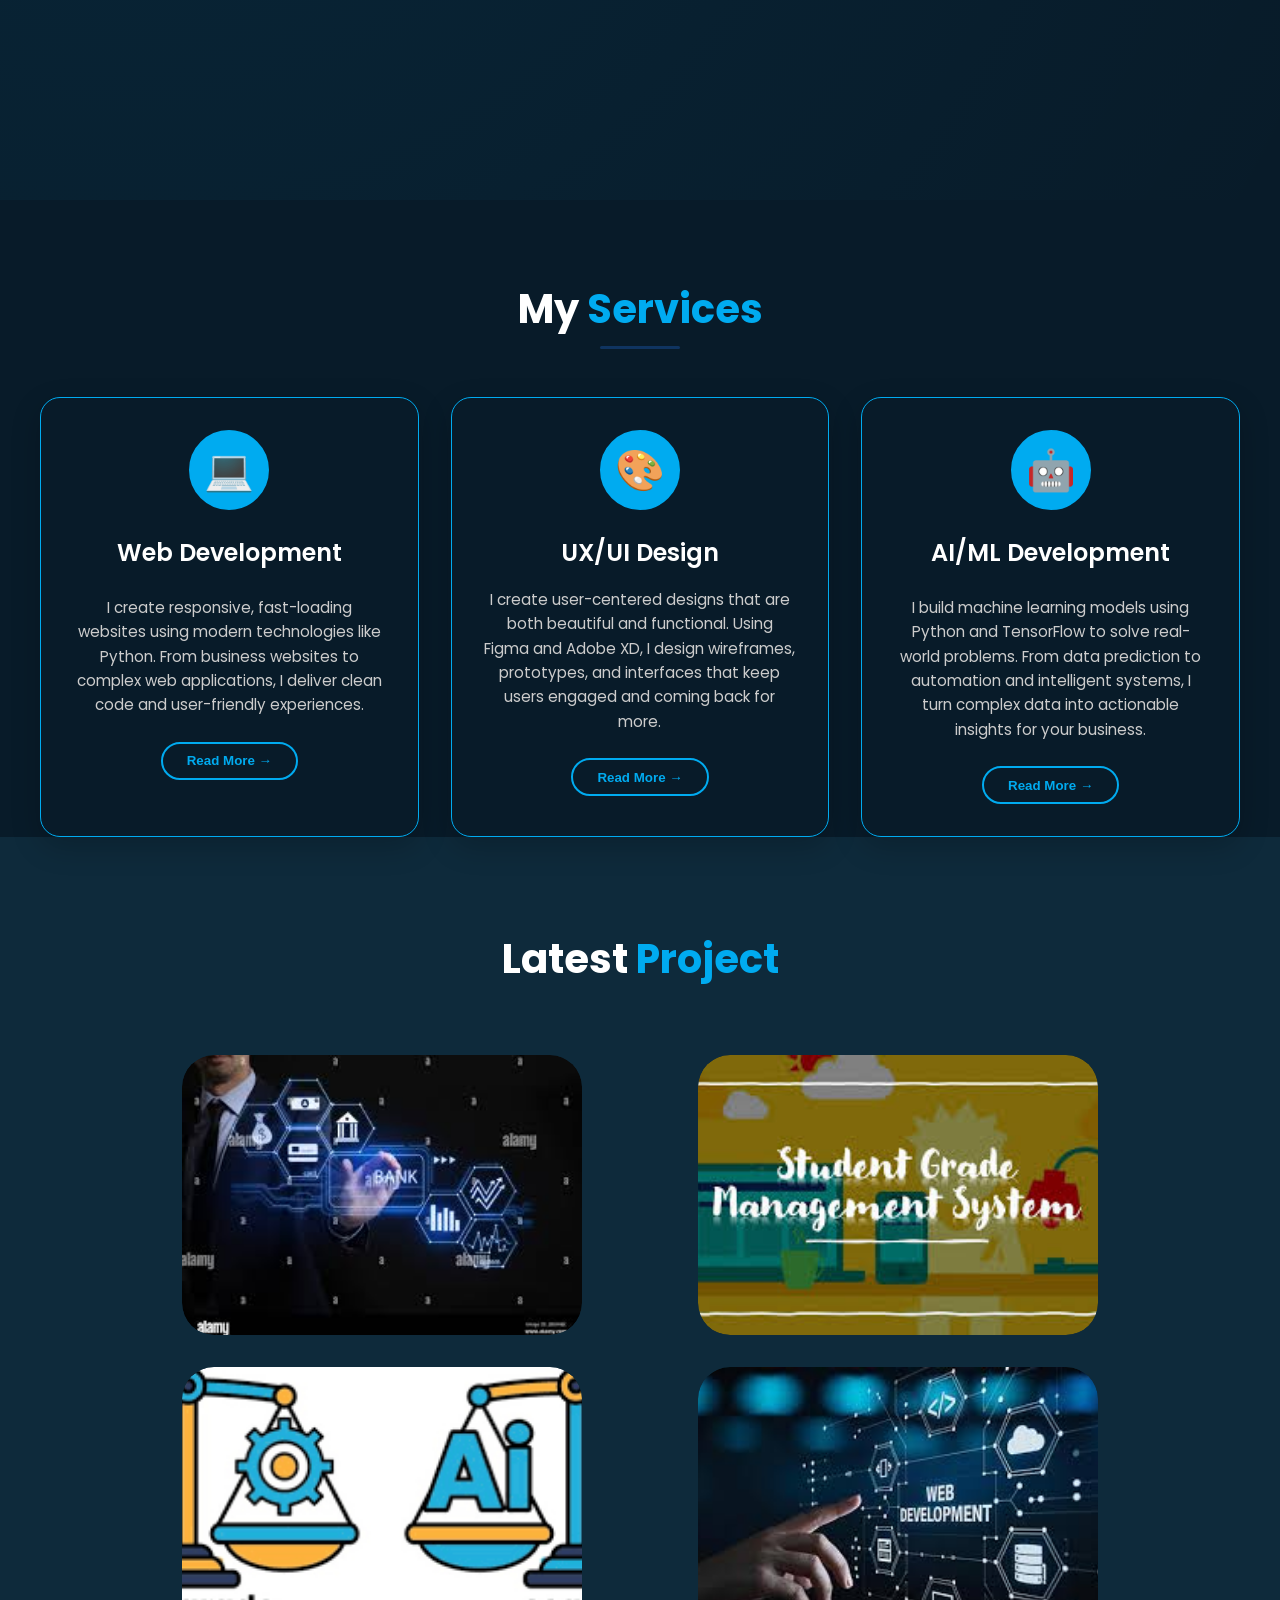
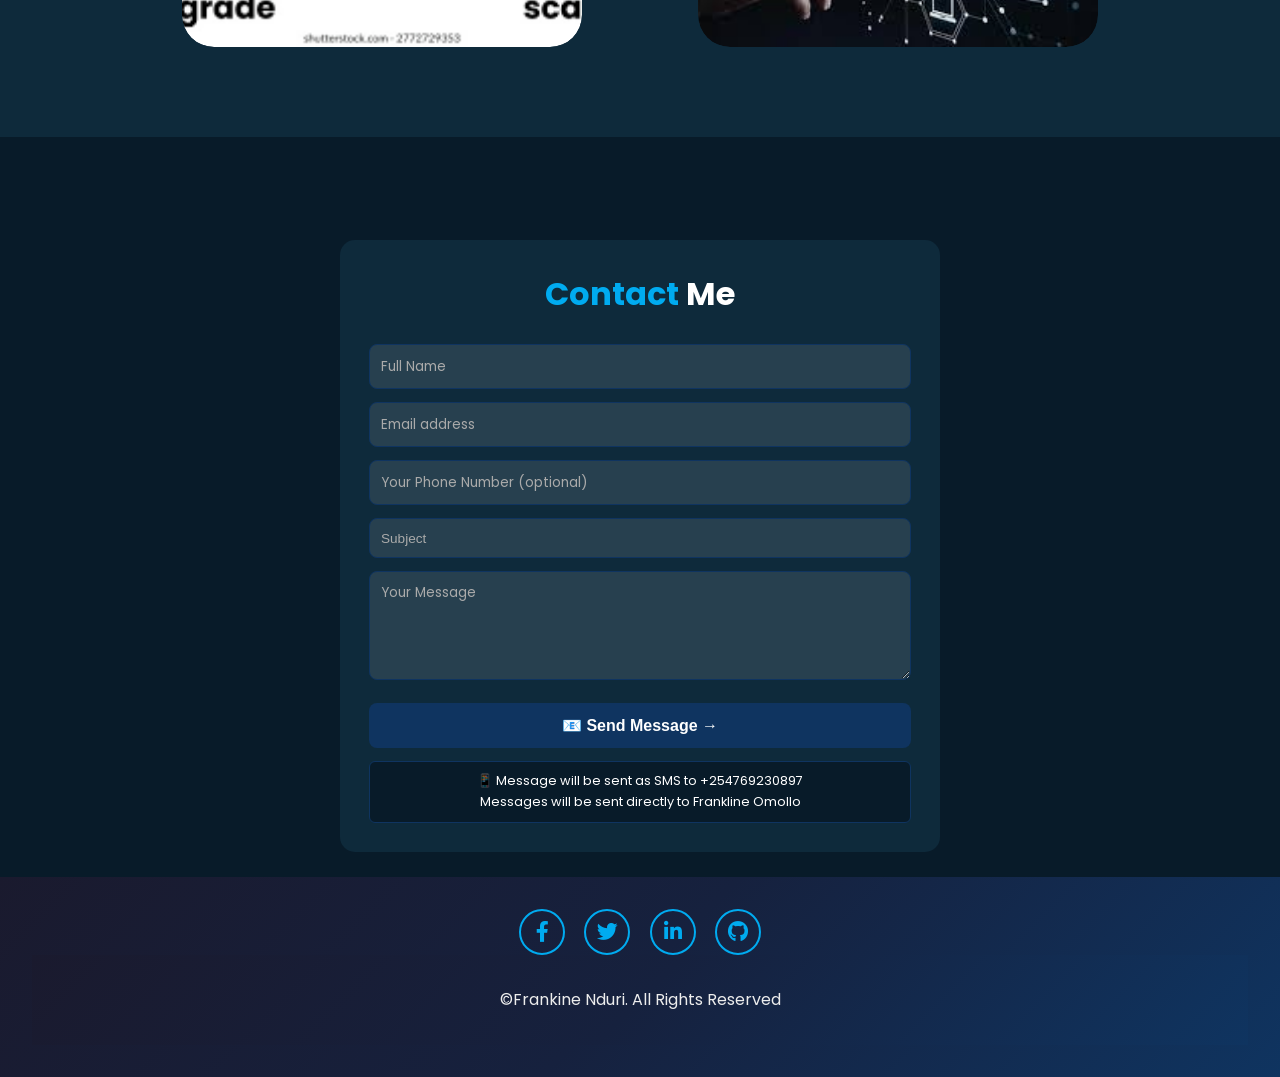
==== commit 4b2113bd: "Change greeting from 'Hello' to 'Goodbye'" ====
--- a/index.html
+++ b/index.html
@@ -20,7 +20,8 @@
   <!-- Fixed Navigation Header (merged both designs) -->
   <div class="header">
     <a href="#" class="logo">Frank.</a>
-    <div class="navbar">
+    <button class="menu-icon" id="menuIcon">☰</button>
+    <div class="navbar" id="navbar">
       <a href="#home" class="active">Home</a>
       <a href="#about">About </a>
       <a href="#services">Services</a>
@@ -158,14 +159,6 @@
 
 
 
-
-
-
-
-
-
-
-
   <!--Portfolio section-->
   <section class="portfolio" id="portfolio">
     <h2 class="heading3">Latest <span>Project</span></h2>
@@ -176,7 +169,7 @@
           <h4>Bank Account System</h4>
           <p>>A secure banking application that allows users to create accounts, deposit/withdraw funds, check balances,
             and view transaction history. Built with Python and MySQL.</p>
-          <a href="#"><i class='bx bx-link-external'></i>Go→</a>
+          <a href="javascript:void(0)" onclick="alert('Soon to be uploaded😊')"><i class='bx bx-link-external'></i>Go→</a>
 
         </div>
       </div>
@@ -186,7 +179,7 @@
           <h4>Student Grading System</h4>
           <p>A comprehensive grading management system for schools. Features include student registration, subject
             enrollment, grade calculation, GPA analysis, and report generation.</p>
-          <a href="#"><i class='bx bx-link-external'></i>Go→</a>
+          <a href="javascript:void(0)" onclick="alert('Soon to be uploaded😊')"><i class='bx bx-link-external'></i>Go→</a>
 
         </div>
       </div>
@@ -196,7 +189,7 @@
           <h4>Advanced Grading Portal</h4>
           <p>An enhanced grading system with real-time analytics, teacher dashboards, parent portals, automated report
             cards, and performance tracking across multiple semesters.</p>
-          <a href="#"><i class='bx bx-link-external'></i>Go→</a>
+          <a href="javascript:void(0)" onclick="alert('Soon to be uploaded😊')"><i class='bx bx-link-external'></i>Go→</a>
 
         </div>
       </div>
@@ -207,7 +200,7 @@
           <p>Responsive and modern website designs with smooth animations, mobile-first approach, and SEO optimization.
             Built with HTML5, CSS3, and JavaScript.</p>
           </p>
-          <a href="#"><i class='bx bx-link-external'></i>Go→</a>
+          <a href="javascript:void(0)" onclick="alert('Soon to be uploaded😊')"><i class='bx bx-link-external'></i>Go→</a>
 
         </div>
       </div>
@@ -258,6 +251,32 @@
       <p> Messages will be sent directly to Frankline Omollo</p>
     </div>
   </section>
+   <script>
+    
+    // CLEAN JAVASCRIPT//
+    
+    // Get elements
+    const menuIcon = document.getElementById('menuIcon');
+    const navbar = document.getElementById('navbar');
+    
+    // Check if elements exist (prevents errors)
+    if (menuIcon && navbar) {
+        // Toggle menu when hamburger clicked
+        menuIcon.addEventListener('click', () => {
+            navbar.classList.toggle('active');
+        });
+        
+        // Get all nav links (declared ONCE here)
+        const navLinks = document.querySelectorAll('.navbar a');
+        
+        // Close menu when any link is clicked
+        navLinks.forEach((link) => {
+            link.addEventListener('click', () => {
+                navbar.classList.remove('active');
+            });
+        });
+    }
+</script>
 
   <script>
     const YOUR_PHONE_NUMBER = "+254769230897";
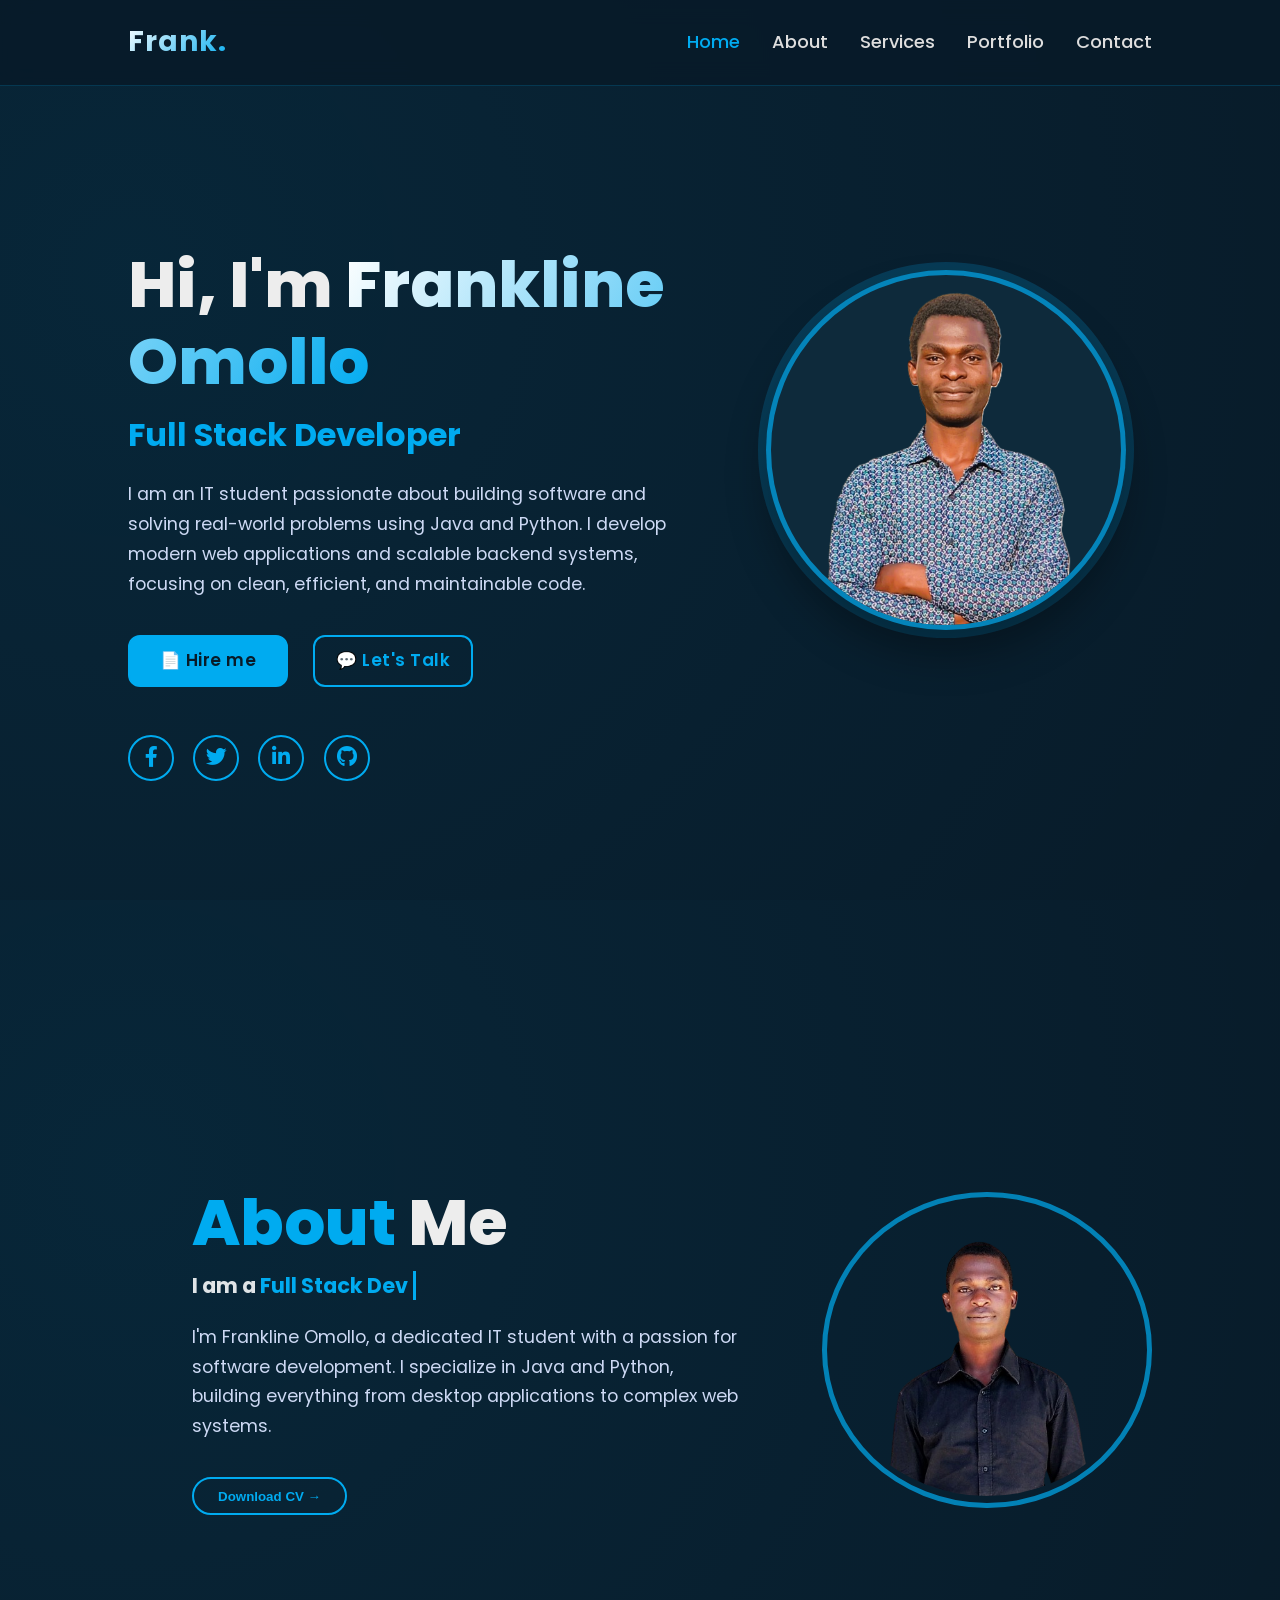
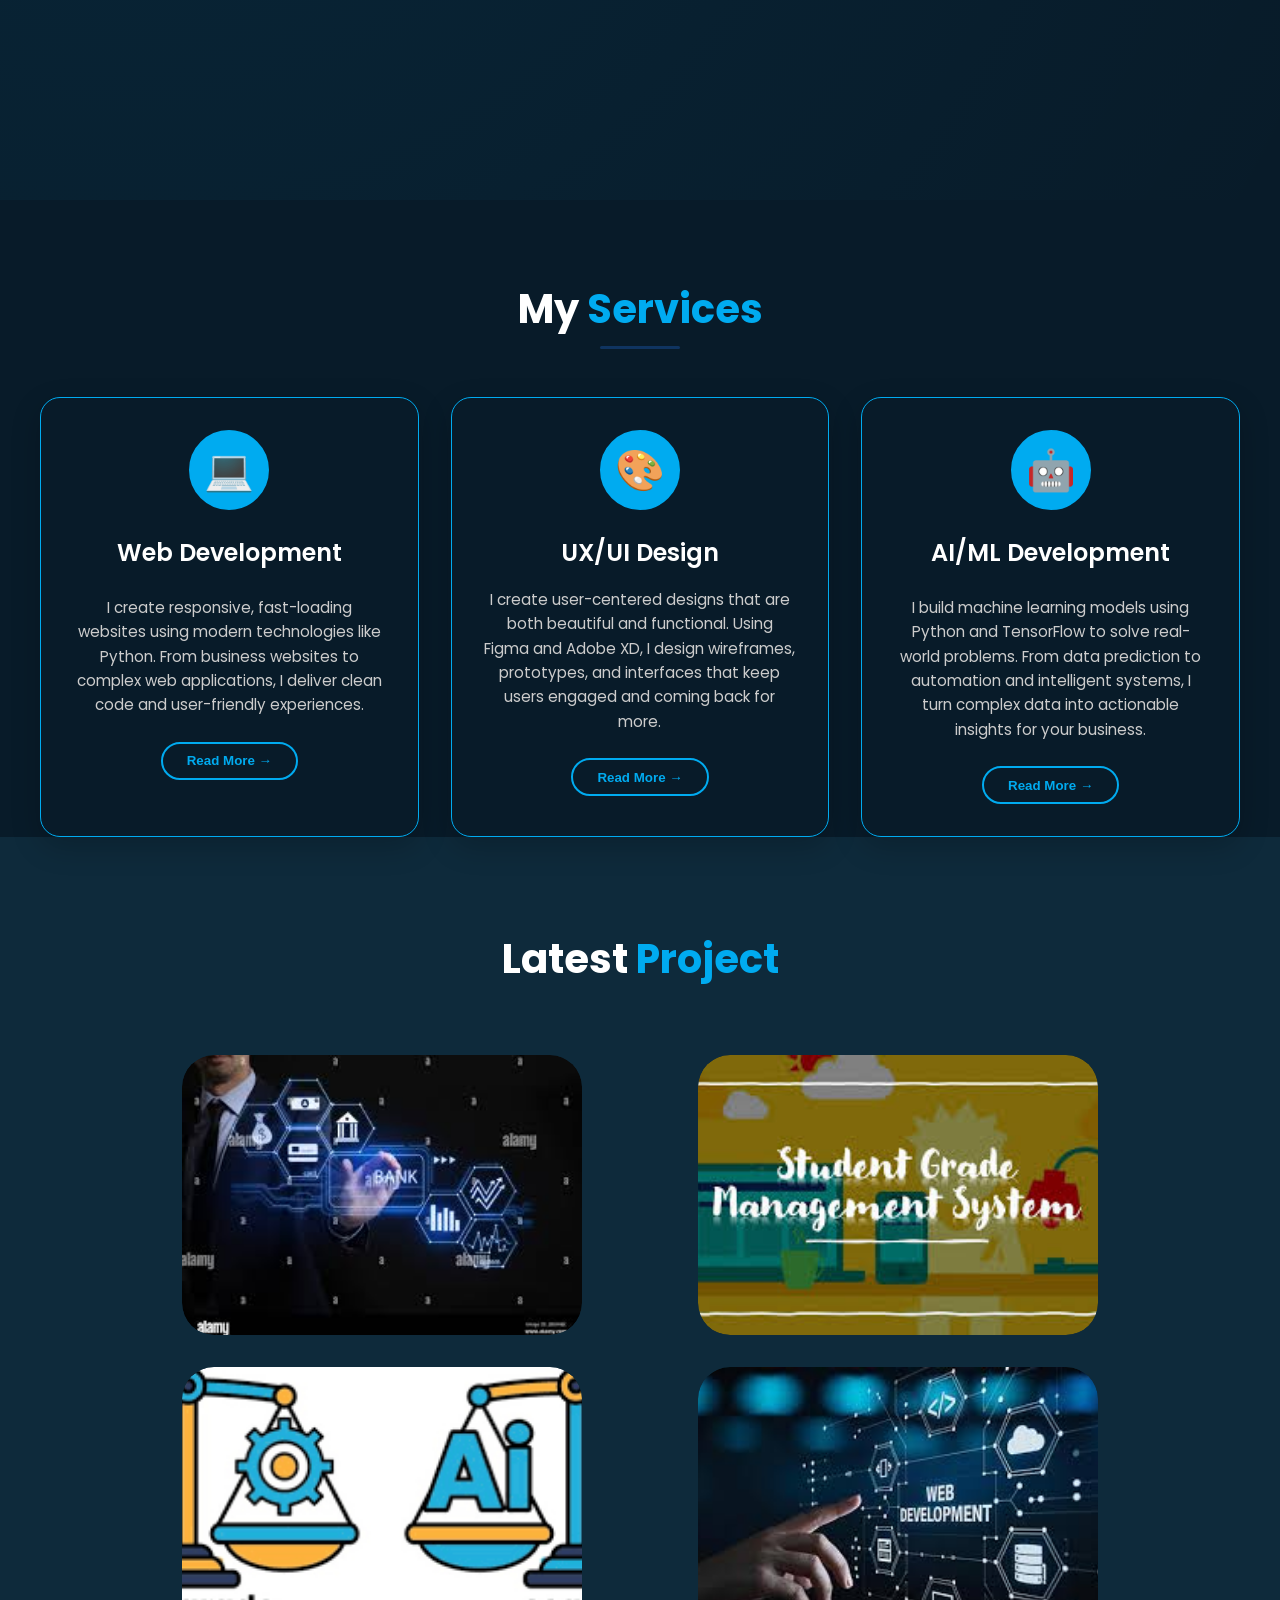
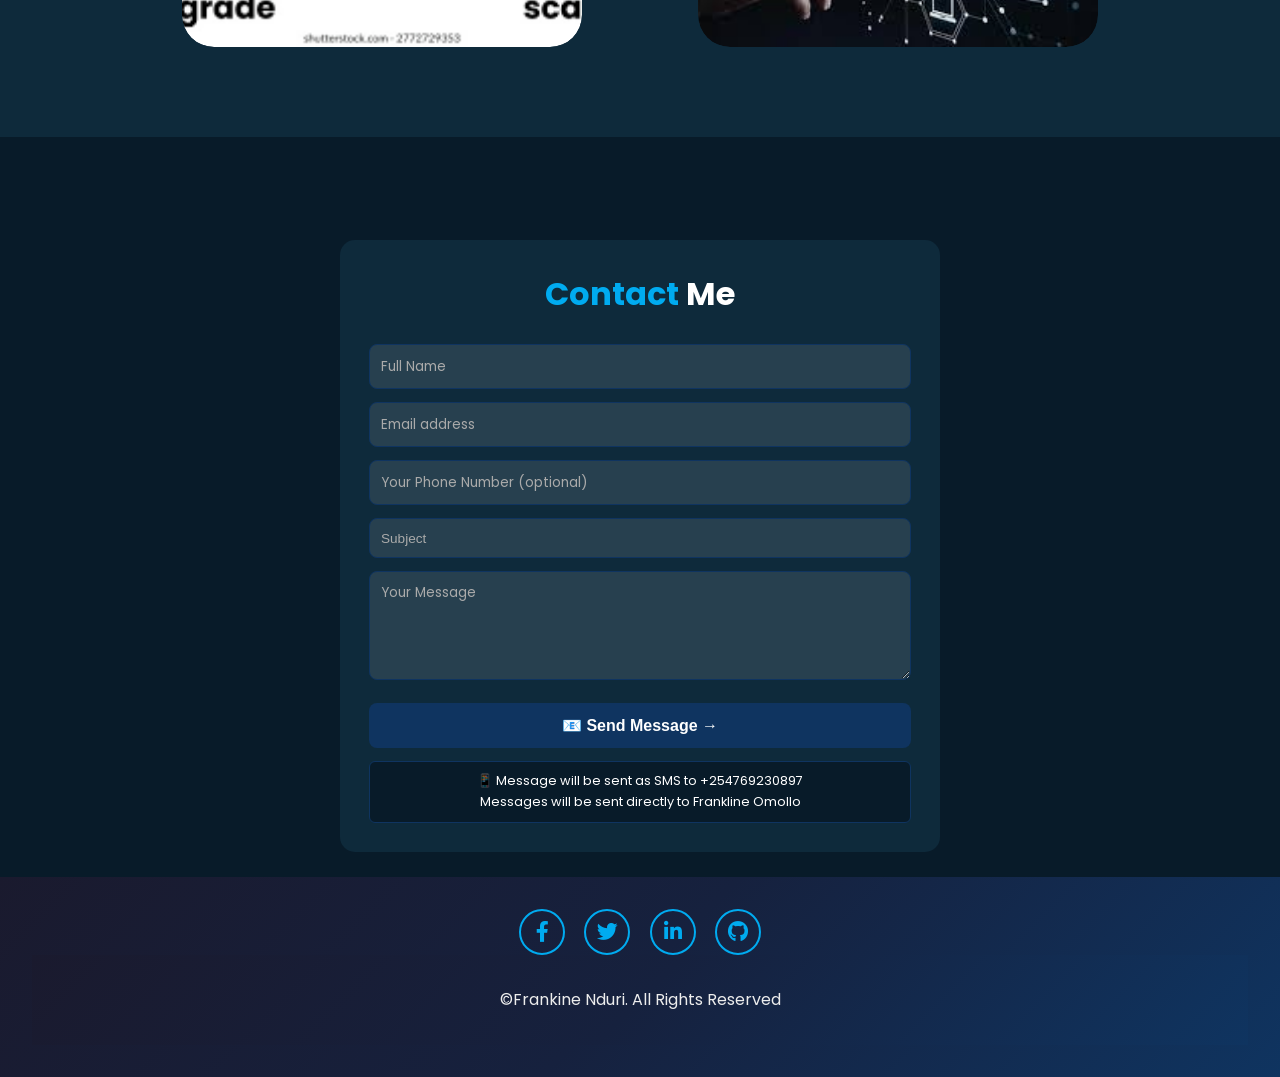
==== commit 4b7b1491: "Update index.html" ====
--- a/index.html
+++ b/index.html
@@ -9,7 +9,7 @@
   <link
     href="https://fonts.googleapis.com/css2?family=Poppins:wght@300;400;500;600;700;800;900&family=Inter:wght@400;500;600;700&display=swap"
     rel="stylesheet">
-  <!-- Font Awesome 6 (free icons) for socials and better icons -->
+  <!-- Font Awesome 6 for socials-->
   <link rel="stylesheet" href="https://cdnjs.cloudflare.com/ajax/libs/font-awesome/6.0.0-beta3/css/all.min.css">
   <link rel="stylesheet" href="style.css">
 
@@ -17,7 +17,7 @@
 
 <body>
 
-  <!-- Fixed Navigation Header (merged both designs) -->
+  <!-- Fixed Navigation Header -->
   <div class="header">
     <a href="#" class="logo">Frank.</a>
     <button class="menu-icon" id="menuIcon">☰</button>
@@ -53,7 +53,7 @@
         <a href="#" id="talkBtn">💬 Let's Talk</a>
       </div>
 
-      <!-- Social Icons (enhanced with FontAwesome) -->
+      <!-- Social Icons-->
       <div class="home-sci">
         <a href="https://www.facebook.com/profile.php?id=61554522751746" target="_blank" aria-label="Facebook"><i class="fab fa-facebook-f"></i></a>
         <a href="https://x.com/frankline2142" target="_blank" aria-label="Twitter/X"><i class="fab fa-twitter"></i></a>
@@ -62,7 +62,7 @@
       </div>
     </div>
 
-    <!-- RIGHT SIDE: CIRCLED PHOTO (exactly where your image belongs) -->
+    <!-- CIRCLED PHOTO -->
     <div class="photo-wrapper">
       <div class="circle-photo">
 
@@ -81,17 +81,17 @@
     <div class="about-content">
       <h1 class="heading2"><span>About</span> Me</h1>
       
-      <!-- TYPWRITER EFFECT HERE -->
+      <!-- TYPWRITER EFFECT-->
       <div class="typewriter-wrapper">
         <span class="static-text">I am a </span>
         <span class="dynamic-text" id="typing-word"></span>
       </div>
-      <!--<p>I'm an IT student passionate about building software applications using java and python</p>-->
+      
       <p>I'm Frankline Omollo, a dedicated IT student with a passion for software development. I specialize in Java and
         Python, building everything from desktop applications to complex web systems.</p>
 
     
-      <button class="about-btn" >Download CV →</button>
+      <button class="about-btn" onclick="alert('Not Available at the moment!')">Download CV →</button>
     </div>
     <div class="about-img">
       <img src="omollo.png" alt="About Image">
@@ -253,7 +253,7 @@
   </section>
    <script>
     
-    // CLEAN JAVASCRIPT//
+    // JAVASCRIPT//
     
     // Get elements
     const menuIcon = document.getElementById('menuIcon');
@@ -427,12 +427,12 @@
         typingSpeed = 100;
       }
 
-      // Word fully typed → pause then delete
+      // Word fully typed -> pause then delete
       if (!isDeleting && charIndex === currentWord.length + 1) {
         isDeleting = true;
         typingSpeed = 1500;  // Pause 1.5 seconds before deleting
       }
-      // Word fully deleted → move to next word
+      // Word fully deleted -> move to next word
       else if (isDeleting && charIndex === 0) {
         isDeleting = false;
         wordIndex = (wordIndex + 1) % words.length;  // Loop through words
--- a/style.css
+++ b/style.css
@@ -268,6 +268,41 @@
       backdrop-filter: blur(2px);
       animation: floatImage 4s ease-in-out infinite;
     }
+/* Hamburger Menu Icon */
+        .menu-icon {
+            display: none;
+            font-size: 1.8rem;
+            color: #ffffff;
+            cursor: pointer;
+            background: none;
+            border: none;
+
+        }
+     /* Mobile Responsive */
+        @media (max-width: 768px) {
+            .menu-icon {
+                display: block;
+            }
+
+            .navbar {
+                display: none;
+                width: 100%;
+                flex-direction: column;
+                gap: 1rem;
+                padding: 1rem 0;
+                margin-top: 1rem;
+                border-top: 1px solid rgba(230, 126, 34, 0.3);
+            }
+
+            .navbar.active {
+                display: flex;
+            }
+
+            .navbar a {
+                text-align: center;
+                padding: 0.8rem;
+            }
+        }
     @keyframes floatImage{
         0%{
             transform: translateY(0);
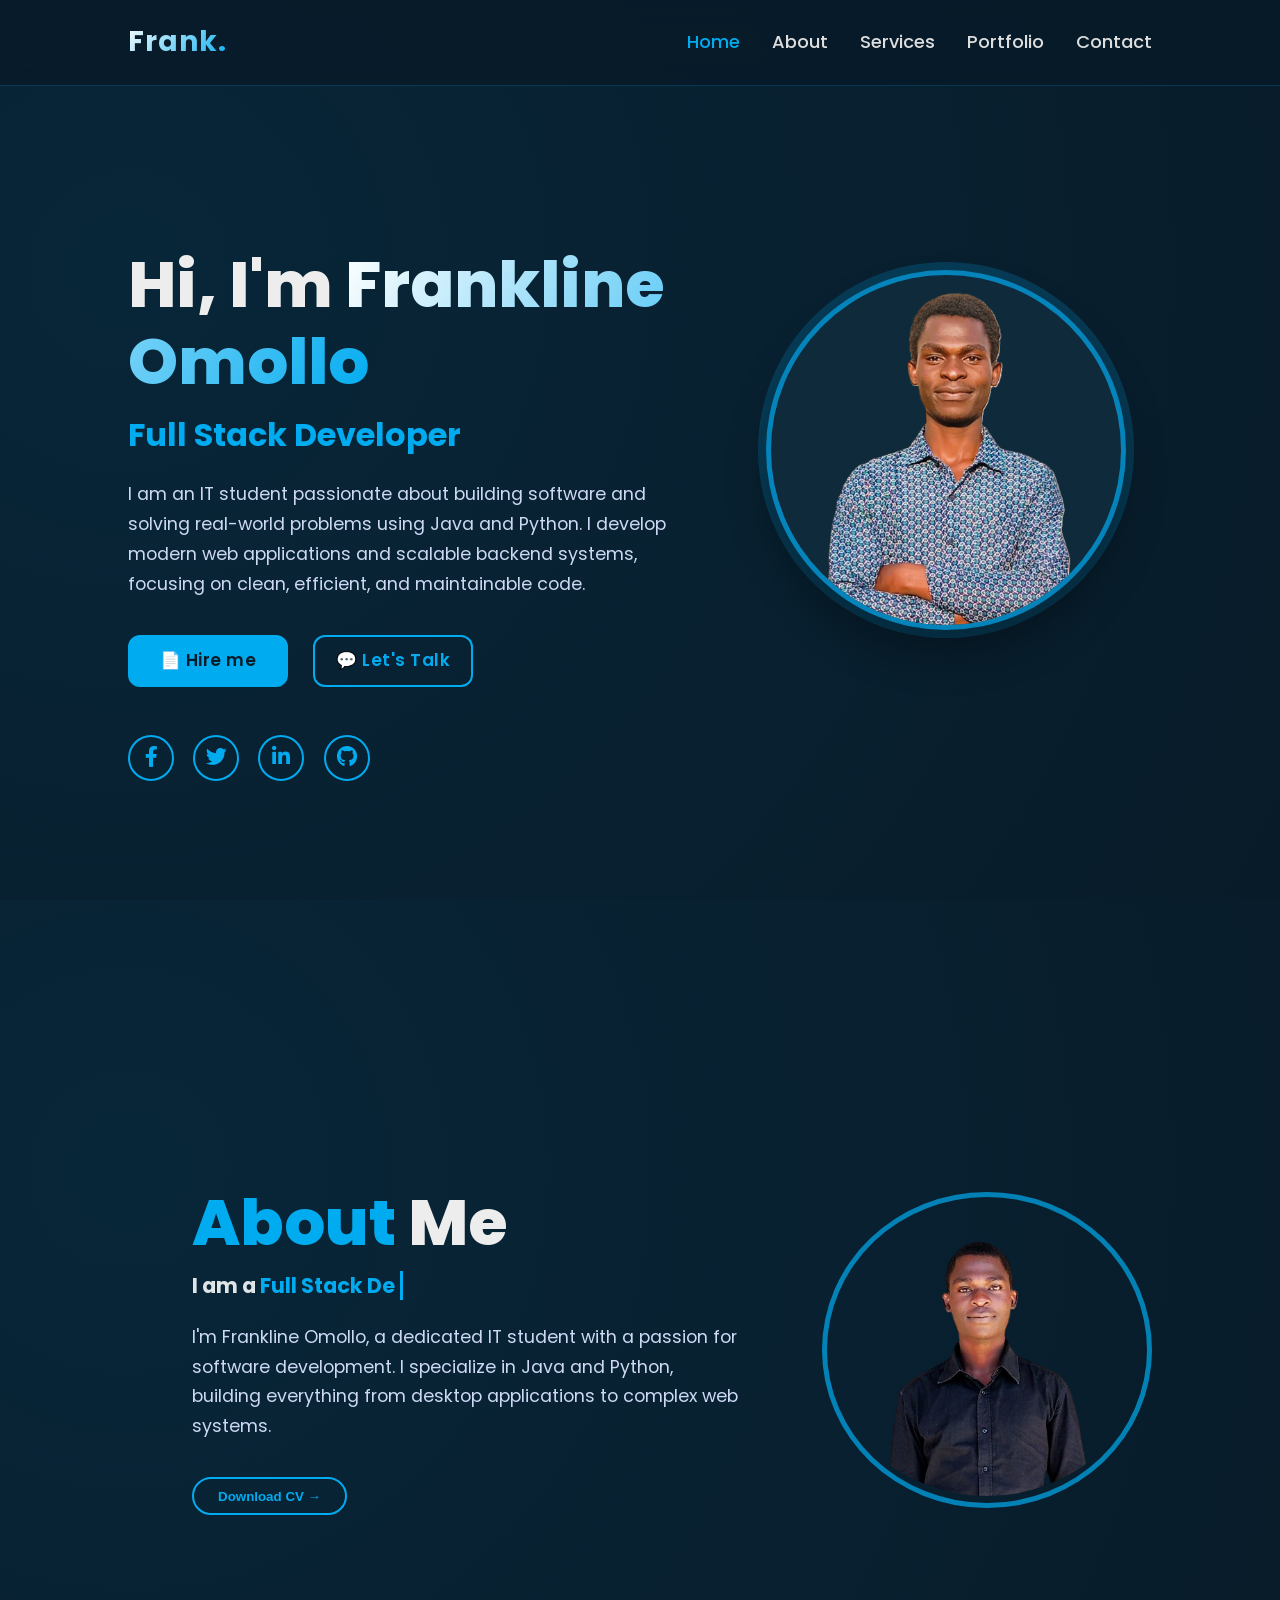
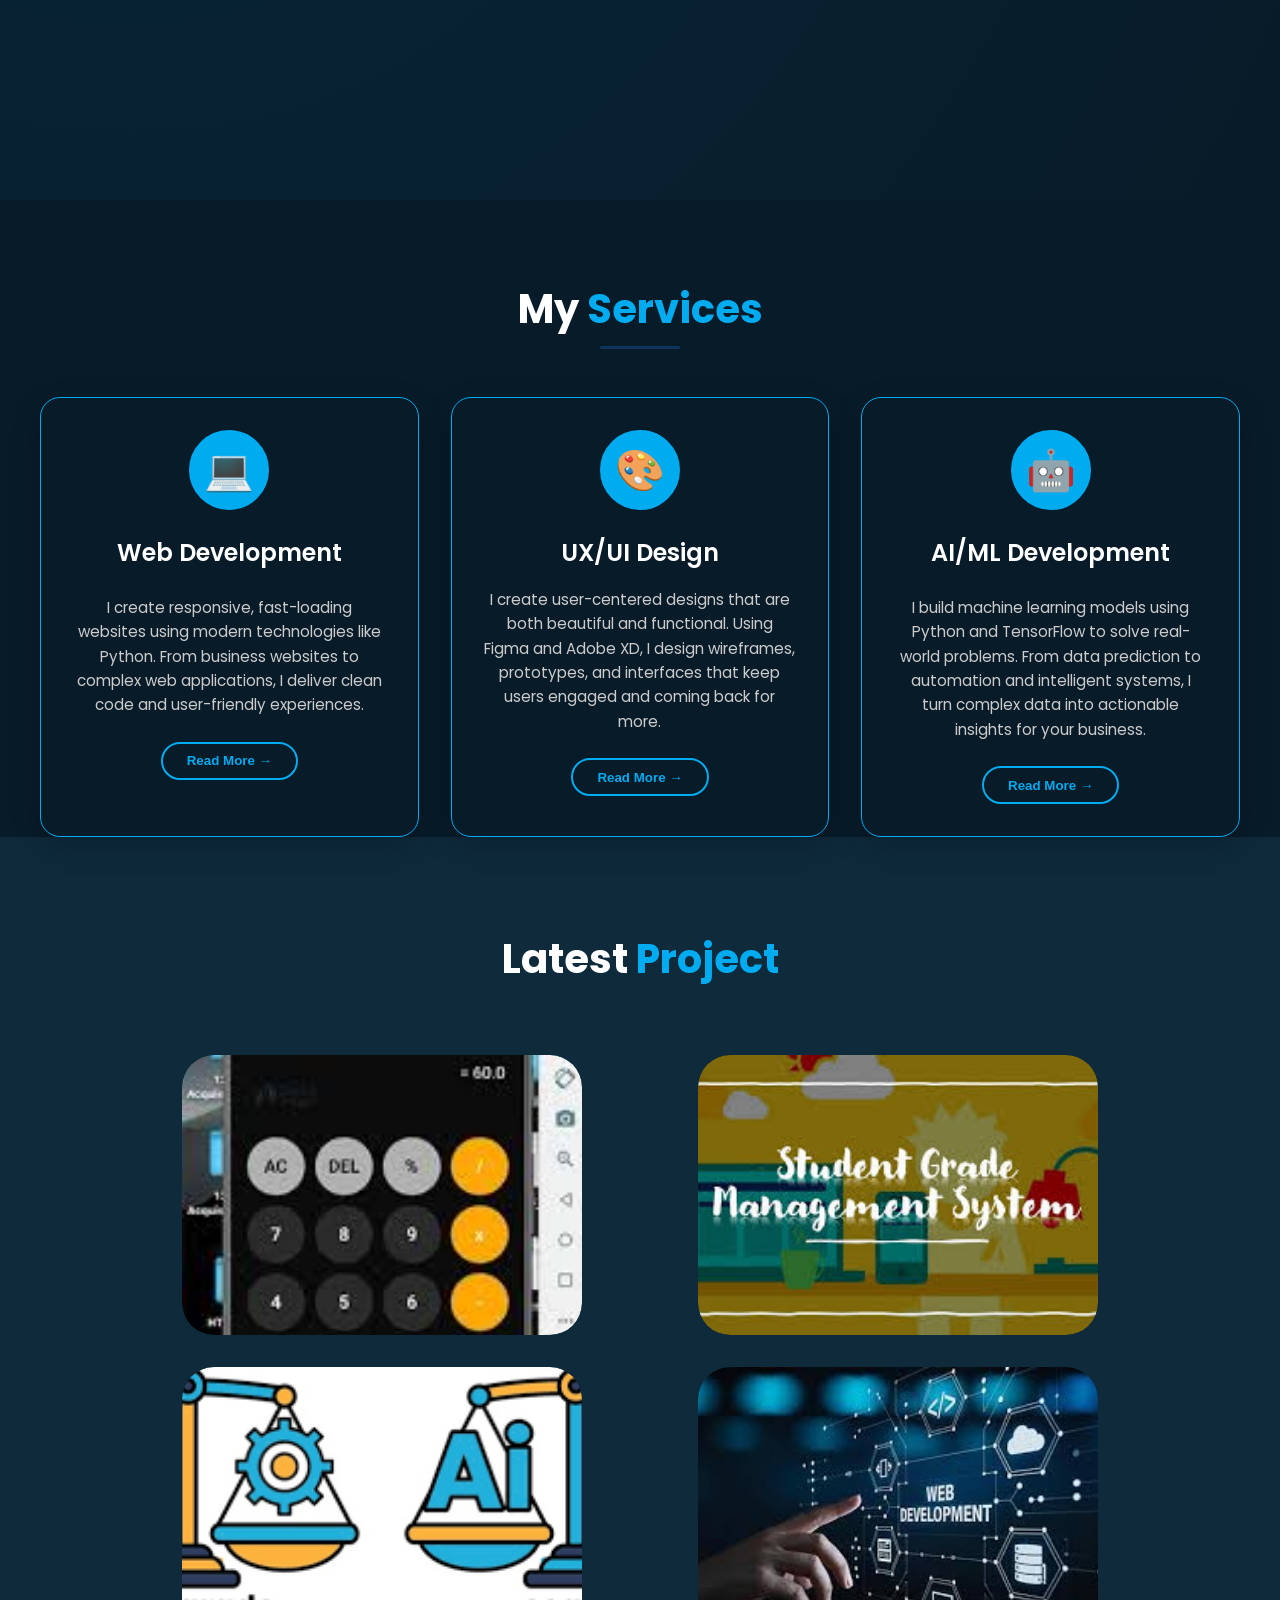
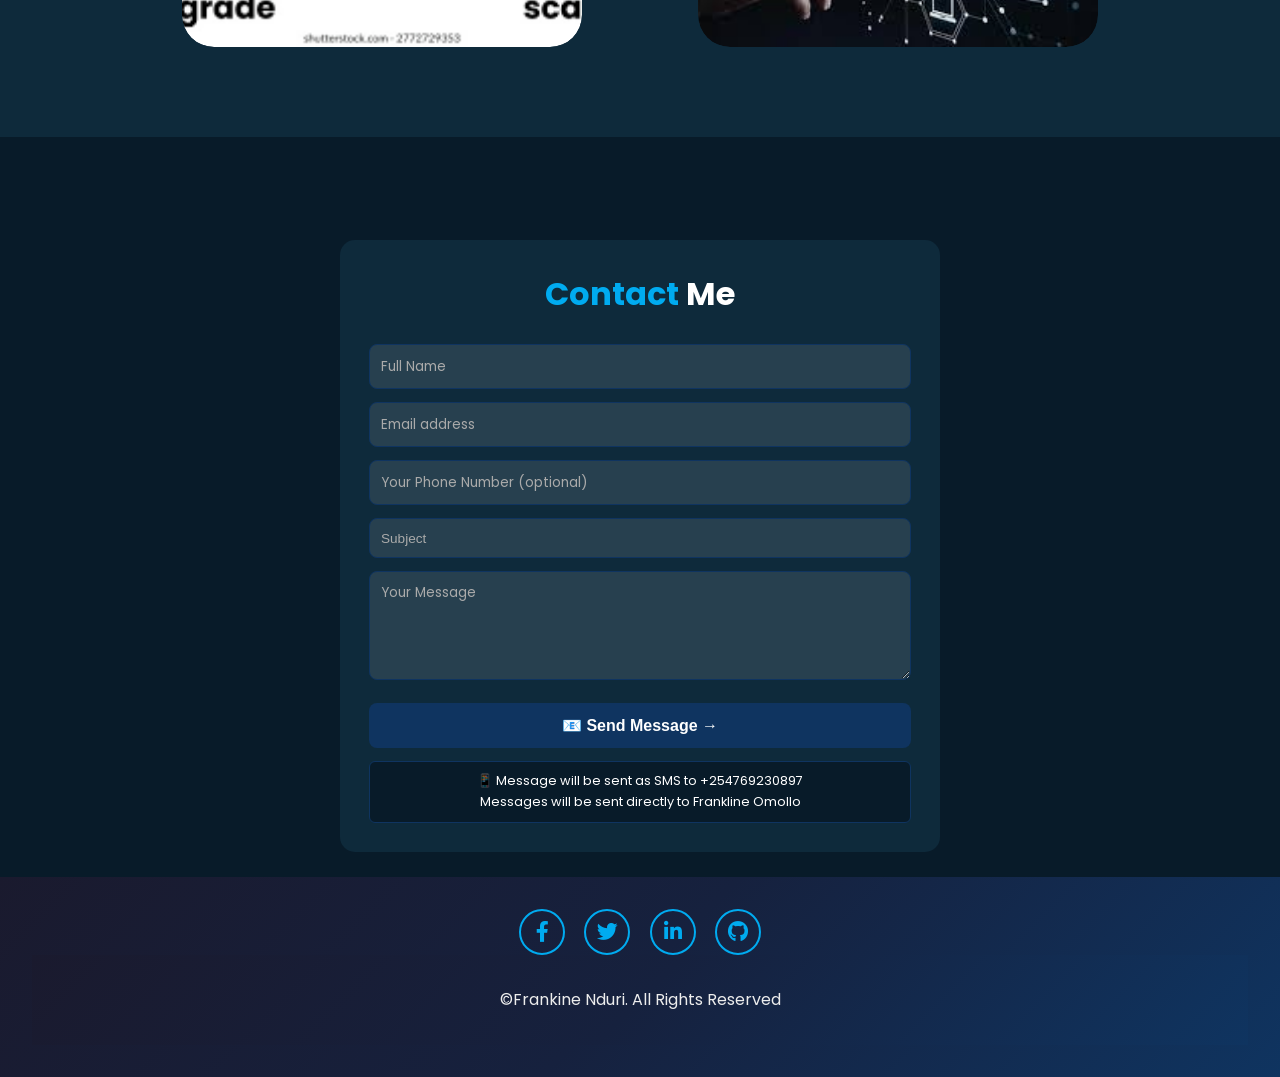
==== commit 1fb1b057: "Update print statement from 'Hello' to 'Goodbye'" ====
--- a/index.html
+++ b/index.html
@@ -164,12 +164,11 @@
     <h2 class="heading3">Latest <span>Project</span></h2>
     <div class="portfolio-container">
       <div class="portfolio-box">
-        <img src="bankaccount.jpg" alt="portfolioimage">
+        <img src="calc.jpg" alt="portfolioimage">
         <div class="portfolio-layer">
-          <h4>Bank Account System</h4>
-          <p>>A secure banking application that allows users to create accounts, deposit/withdraw funds, check balances,
-            and view transaction history. Built with Python and MySQL.</p>
-          <a href="javascript:void(0)" onclick="alert('Soon to be uploaded😊')"><i class='bx bx-link-external'></i>Go→</a>
+          <h4>Calculator App</h4>
+          <p>Fully functional calculator with basic operations, decimal support, and keyboard input. Built with HTML, CSS, and JavaScript.</p>
+          <a href="calculator.html"><i class='bx bx-link-external'></i>Go→</a>
 
         </div>
       </div>
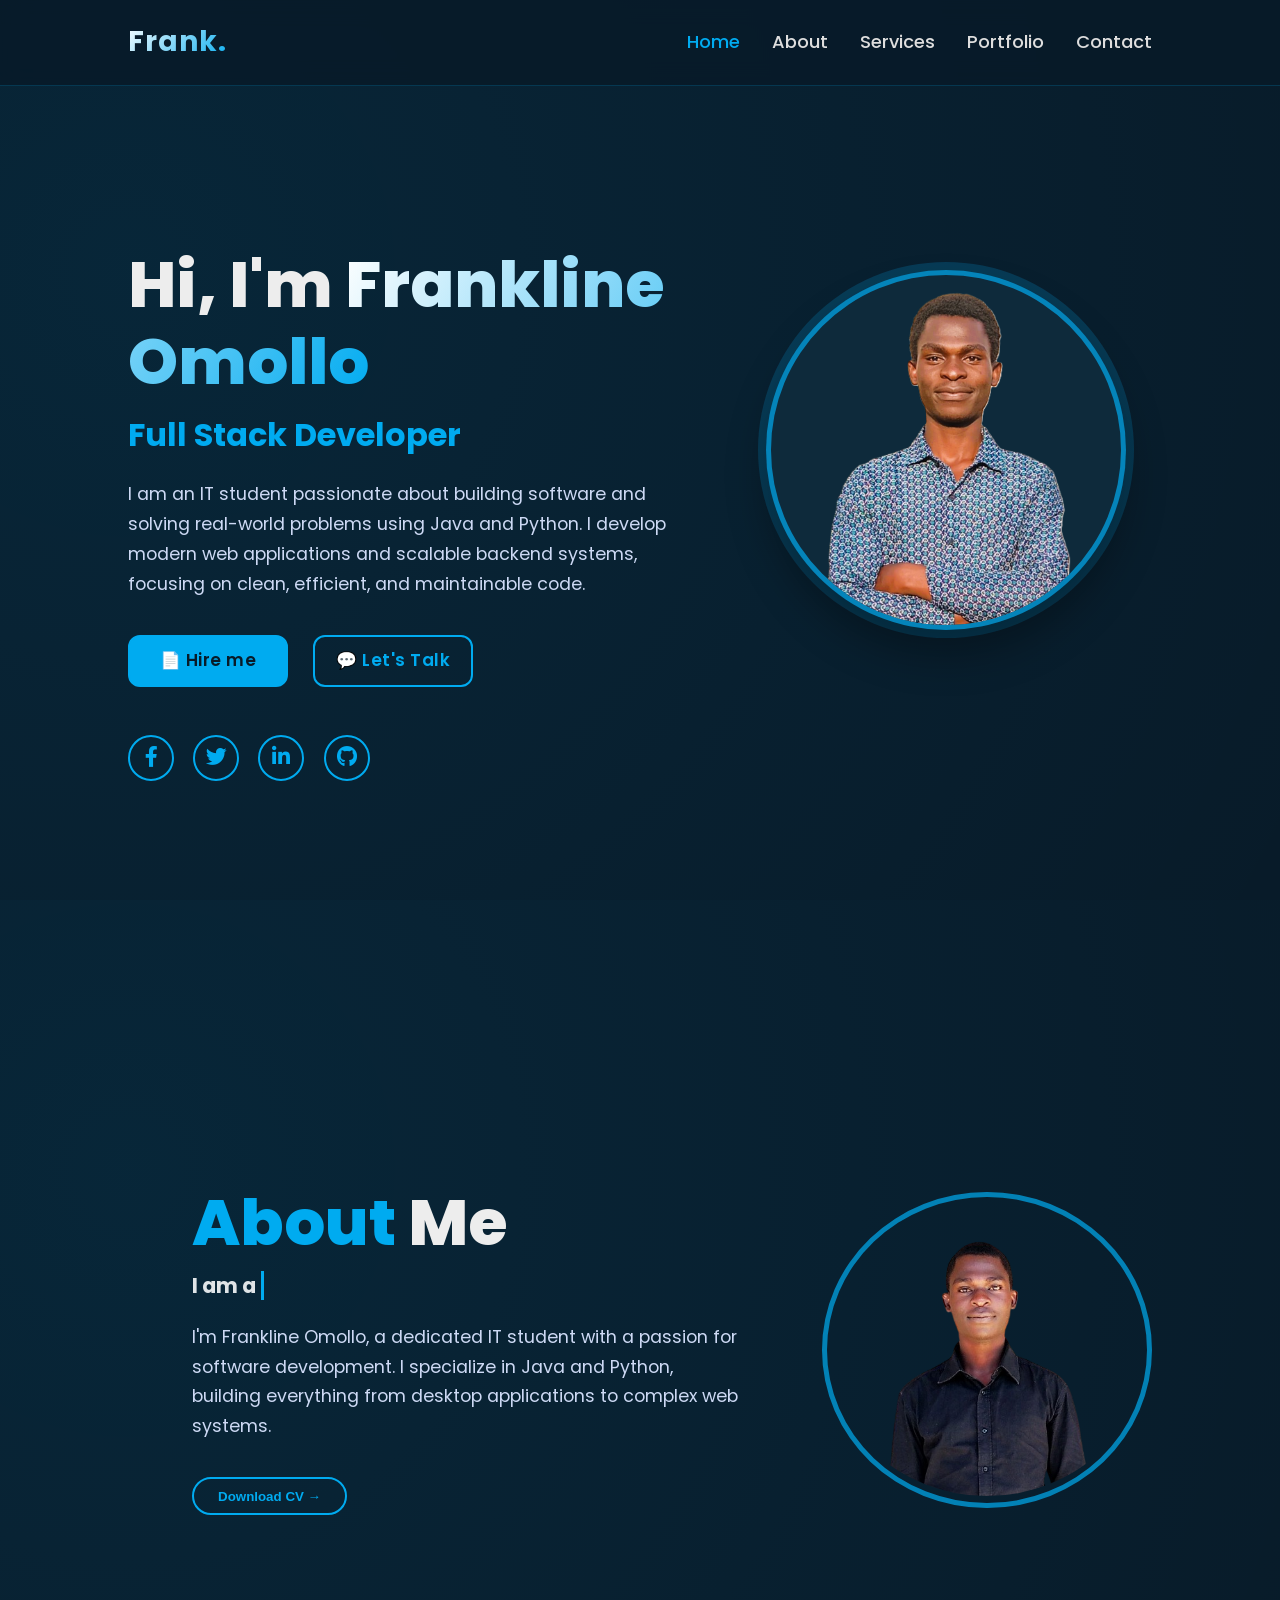
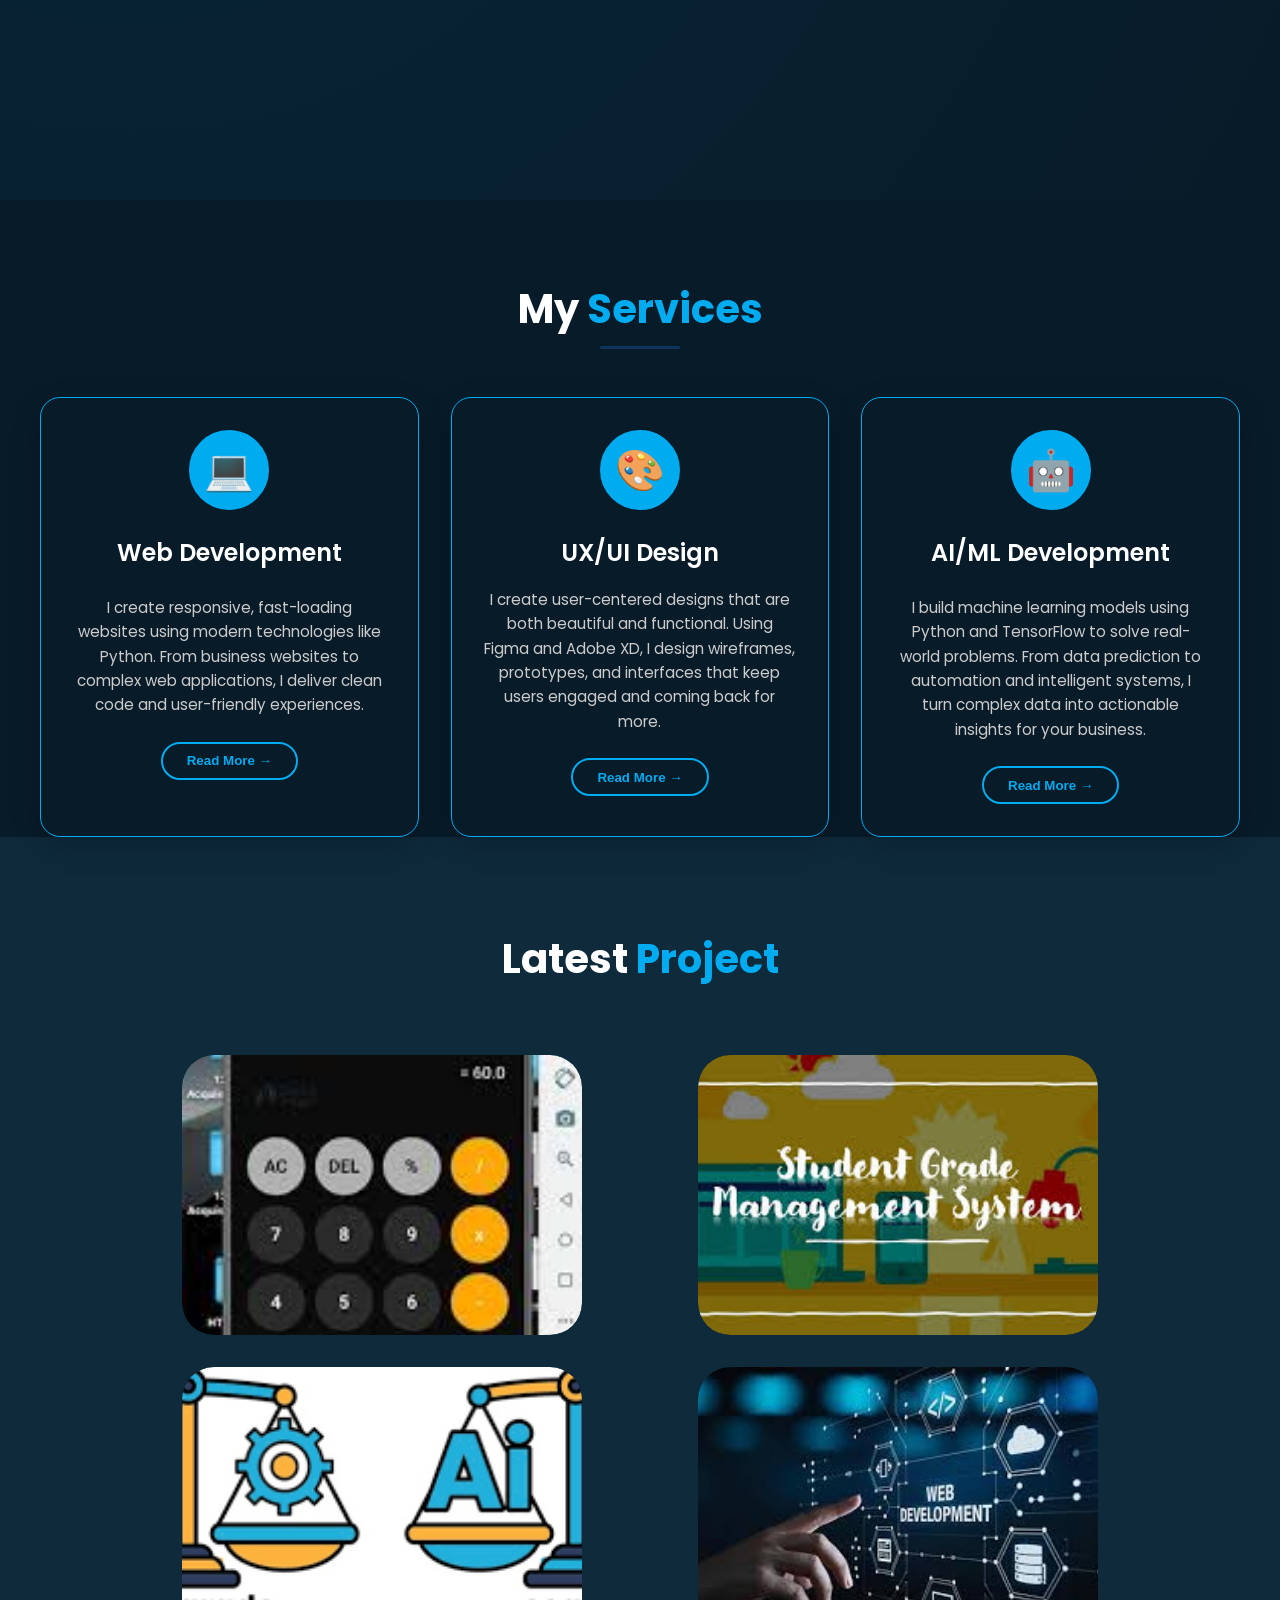
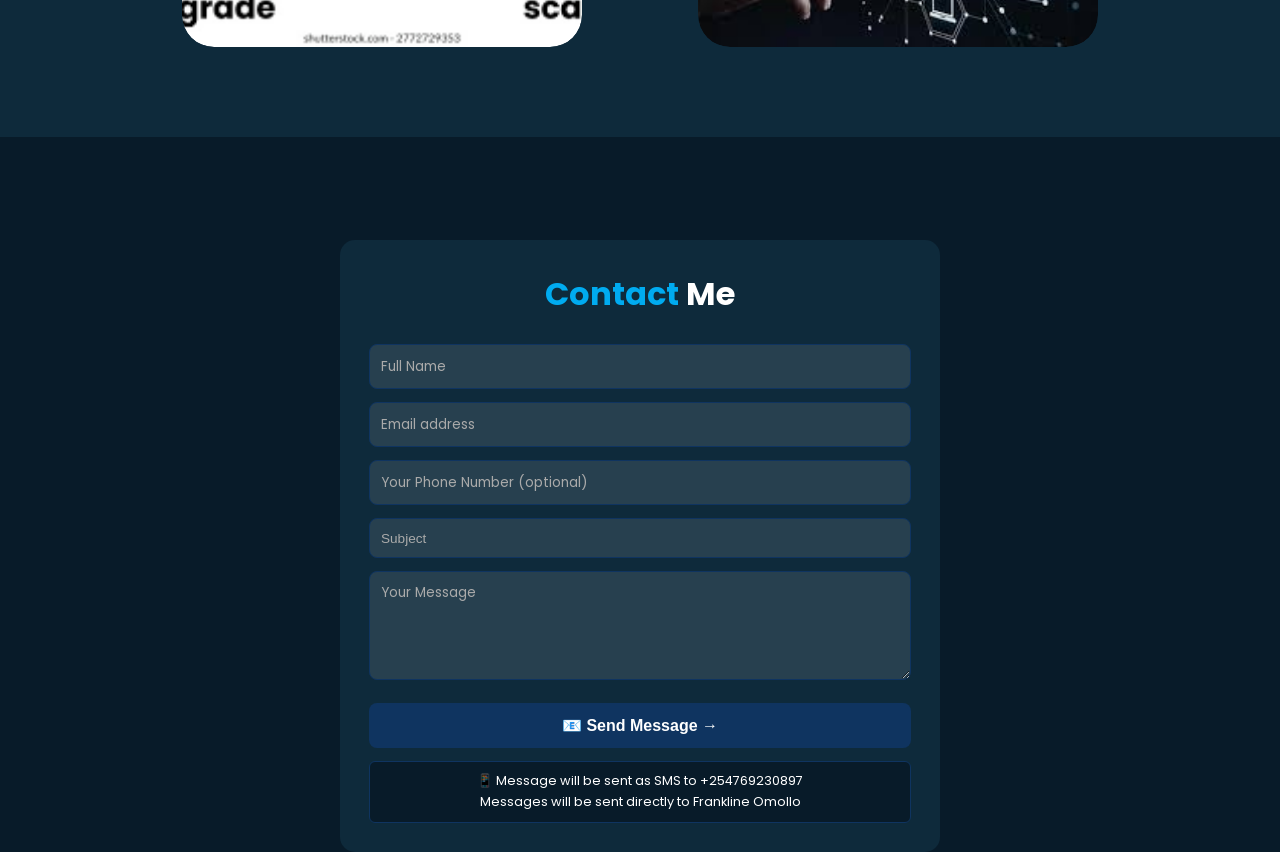
==== commit 28f63fb2: "Fix HTML encoding issues in index.html" ====
--- a/index.html
+++ b/index.html
@@ -226,7 +226,7 @@
         <input type="email" id="email" placeholder="Email address" required>
       </div>
 
-      <!-- Row 2: Phone Number (optional) -->
+      <!-- Row 2: Phone Number -->
       <div class="input-box">
         <input type="tel" id="phoneNumber" placeholder="Your Phone Number (optional)">
       </div>
@@ -265,7 +265,7 @@
             navbar.classList.toggle('active');
         });
         
-        // Get all nav links (declared ONCE here)
+        // Get all nav links
         const navLinks = document.querySelectorAll('.navbar a');
         
         // Close menu when any link is clicked
@@ -275,77 +275,8 @@
             });
         });
     }
-</script>
-
-  <script>
-    const YOUR_PHONE_NUMBER = "+254769230897";
-    const smsForm = document.getElementById('smsForm');
-    const statusMessage = document.getElementById('statusMessage');
-
-    smsForm.addEventListener('submit', function (e) {
-      e.preventDefault();
-
-      const fullName = document.getElementById('fullName').value.trim();
-      const email = document.getElementById('email').value.trim();
-      const phoneNumber = document.getElementById('phoneNumber').value.trim();
-      const subject = document.getElementById('emailSubject').value.trim();
-      const message = document.getElementById('message').value.trim();
-
-      if (!fullName || !email || !subject || !message) {
-        showStatus('Please fill in all required fields', 'error');
-        return;
-      }
-
-      const smsMessage = `New message from ${fullName}%0A%0A` +
-        `Email: ${email}%0A` +
-        `Subject: ${subject}%0A%0A` +
-        `Message: ${message}%0A%0A` +
-        `From: ${phoneNumber || 'Not provided'}`;
-
-      const smsUrl = `sms:${YOUR_PHONE_NUMBER}?body=${smsMessage}`;
-      const isMobile = /Android|webOS|iPhone|iPad|iPod|BlackBerry|IEMobile|Opera Mini/i.test(navigator.userAgent);
-
-      if (isMobile) {
-        window.location.href = smsUrl;
-        showStatus('Opening SMS app... Send the message!', 'success');
-        setTimeout(() => {
-          if (confirm('Message opened in SMS app. Did you send it?')) {
-            smsForm.reset();
-          }
-        }, 2000);
-      } else {
-        showStatus('📱 Copy the message below and send from your phone', 'success');
-        const copyDiv = document.createElement('div');
-        copyDiv.style.marginTop = '0.8rem';
-        copyDiv.style.padding = '0.8rem';
-        copyDiv.style.background = 'rgba(255,255,255,0.1)';
-        copyDiv.style.borderRadius = '6px';
-        copyDiv.style.border = '1px solid #00abf0';
-        copyDiv.innerHTML = `<strong style="color:#00abf0;">Copy this message:</strong><br>
-                                <textarea id="copyText" rows="4" style="width:100%; margin-top:0.5rem; background:#1a1a2e; color:white; border:1px solid #00abf0; border-radius:6px; padding:0.5rem; font-size:0.8rem;">${decodeURIComponent(smsMessage.replace(/%0A/g, '\n'))}</textarea>
-                                <button id="copyBtn" style="margin-top:0.5rem; padding:0.4rem 0.8rem; background:#00abf0; color:white; border:none; border-radius:5px; cursor:pointer;">📋 Copy</button>`;
-        const oldCopy = document.querySelector('.copy-container');
-        if (oldCopy) oldCopy.remove();
-        copyDiv.className = 'copy-container';
-        statusMessage.parentNode.insertBefore(copyDiv, statusMessage.nextSibling);
-        document.getElementById('copyBtn').addEventListener('click', function () {
-          const copyText = document.getElementById('copyText');
-          copyText.select();
-          document.execCommand('copy');
-          alert('Copied! Send from your phone.');
-        });
-      }
-    });
-
-    function showStatus(message, type) {
-      statusMessage.textContent = message;
-      statusMessage.className = `status-message ${type}`;
-      setTimeout(() => {
-        statusMessage.style.display = 'none';
-        statusMessage.className = 'status-message';
-      }, 5000);
-    }
-  </script>
+
+
   <br>
 
 
@@ -366,84 +297,8 @@
     </div>
 
   </footer>
-
-
-
-  <script>
-    // Simple interactive feedback for buttons (smooth alerts)
-    const hireBtn = document.getElementById('hireBtn');
-    const talkBtn = document.getElementById('talkBtn');
-
-    if (hireBtn) {
-      hireBtn.addEventListener('click', (e) => {
-        e.preventDefault();
-        alert("✨ Thanks for your interest! Feel free to reach out via the contact section. Let's build something great.");
-      });
-    }
-    if (talkBtn) {
-      talkBtn.addEventListener('click', (e) => {
-        e.preventDefault();
-        alert("💬 Let's talk! You can connect with me on socials or send an email to franklinenduri@gmail.com");
-      });
-    }
-
-    // Optional: active nav highlight on click (simple)
-    const navLinks = document.querySelectorAll('.navbar a');
-    navLinks.forEach(link => {
-      link.addEventListener('click', function (e) {
-        if (this.getAttribute('href') === '#') {
-          e.preventDefault();
-        }
-        navLinks.forEach(l => l.classList.remove('active'));
-        this.classList.add('active');
-      });
-    });
-  </script>
-  <script>
-    // TYPEWRITER EFFECT - Words to cycle through
-    const words = ["Full Stack Developer", "Web Designer", "Python Developer", "Java Programmer"];
-
-    let wordIndex = 0;      // Which word we're on
-    let charIndex = 0;      // Which character we're at
-    let isDeleting = false;  // Are we deleting or typing?
-    let typingSpeed = 150;   // Speed of typing
-
-    const dynamicTextElement = document.getElementById("typing-word");
-
-    function typeEffect() {
-      const currentWord = words[wordIndex];
-
-      // TYPING: adding characters
-      if (!isDeleting && charIndex <= currentWord.length) {
-        dynamicTextElement.textContent = currentWord.substring(0, charIndex);
-        charIndex++;
-        typingSpeed = 150;
-      }
-      // BACKSPACING: removing characters
-      else if (isDeleting && charIndex >= 0) {
-        dynamicTextElement.textContent = currentWord.substring(0, charIndex);
-        charIndex--;
-        typingSpeed = 100;
-      }
-
-      // Word fully typed -> pause then delete
-      if (!isDeleting && charIndex === currentWord.length + 1) {
-        isDeleting = true;
-        typingSpeed = 1500;  // Pause 1.5 seconds before deleting
-      }
-      // Word fully deleted -> move to next word
-      else if (isDeleting && charIndex === 0) {
-        isDeleting = false;
-        wordIndex = (wordIndex + 1) % words.length;  // Loop through words
-        typingSpeed = 500;  // Pause before typing next word
-      }
-
-      setTimeout(typeEffect, typingSpeed);
-    }
-
-    // Start the animation when page loads
-    typeEffect();
-  </script>
+     <script src ="script.js"></script>
+
 </body>
 
 </html>
